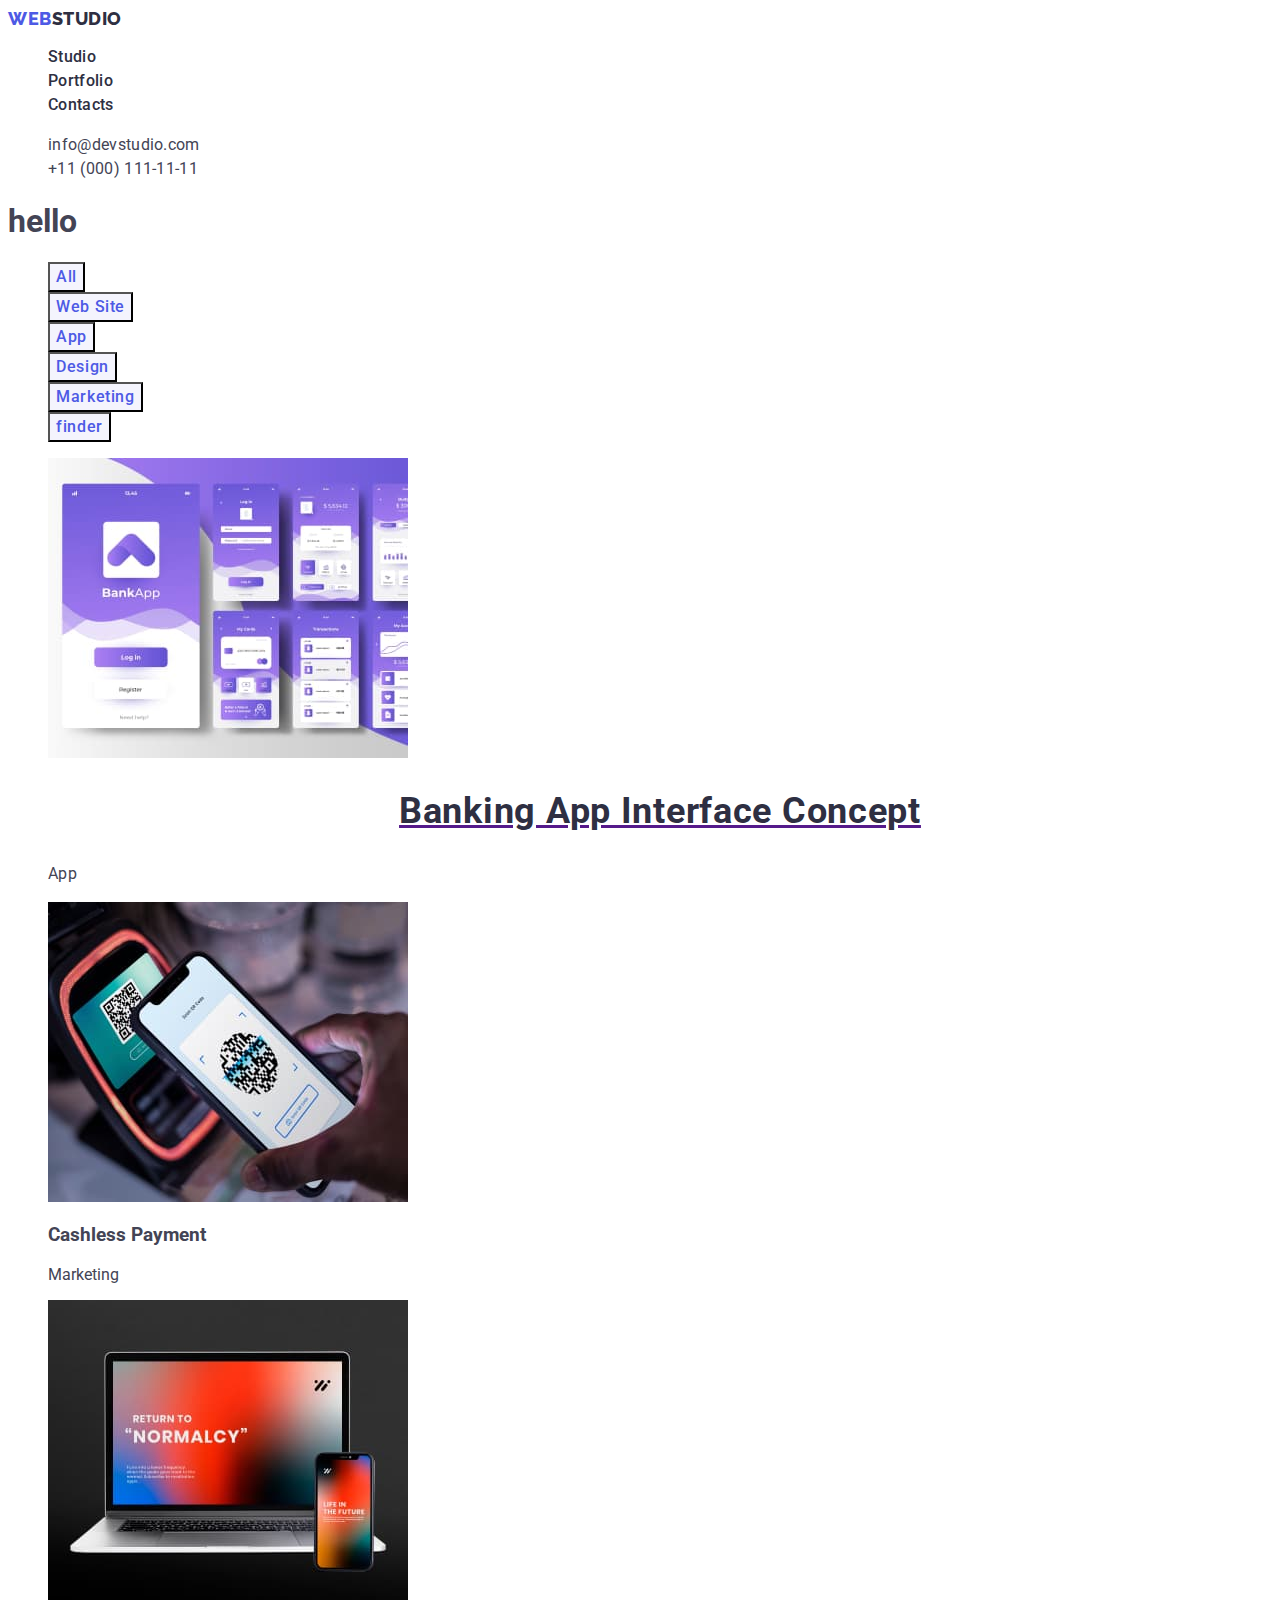
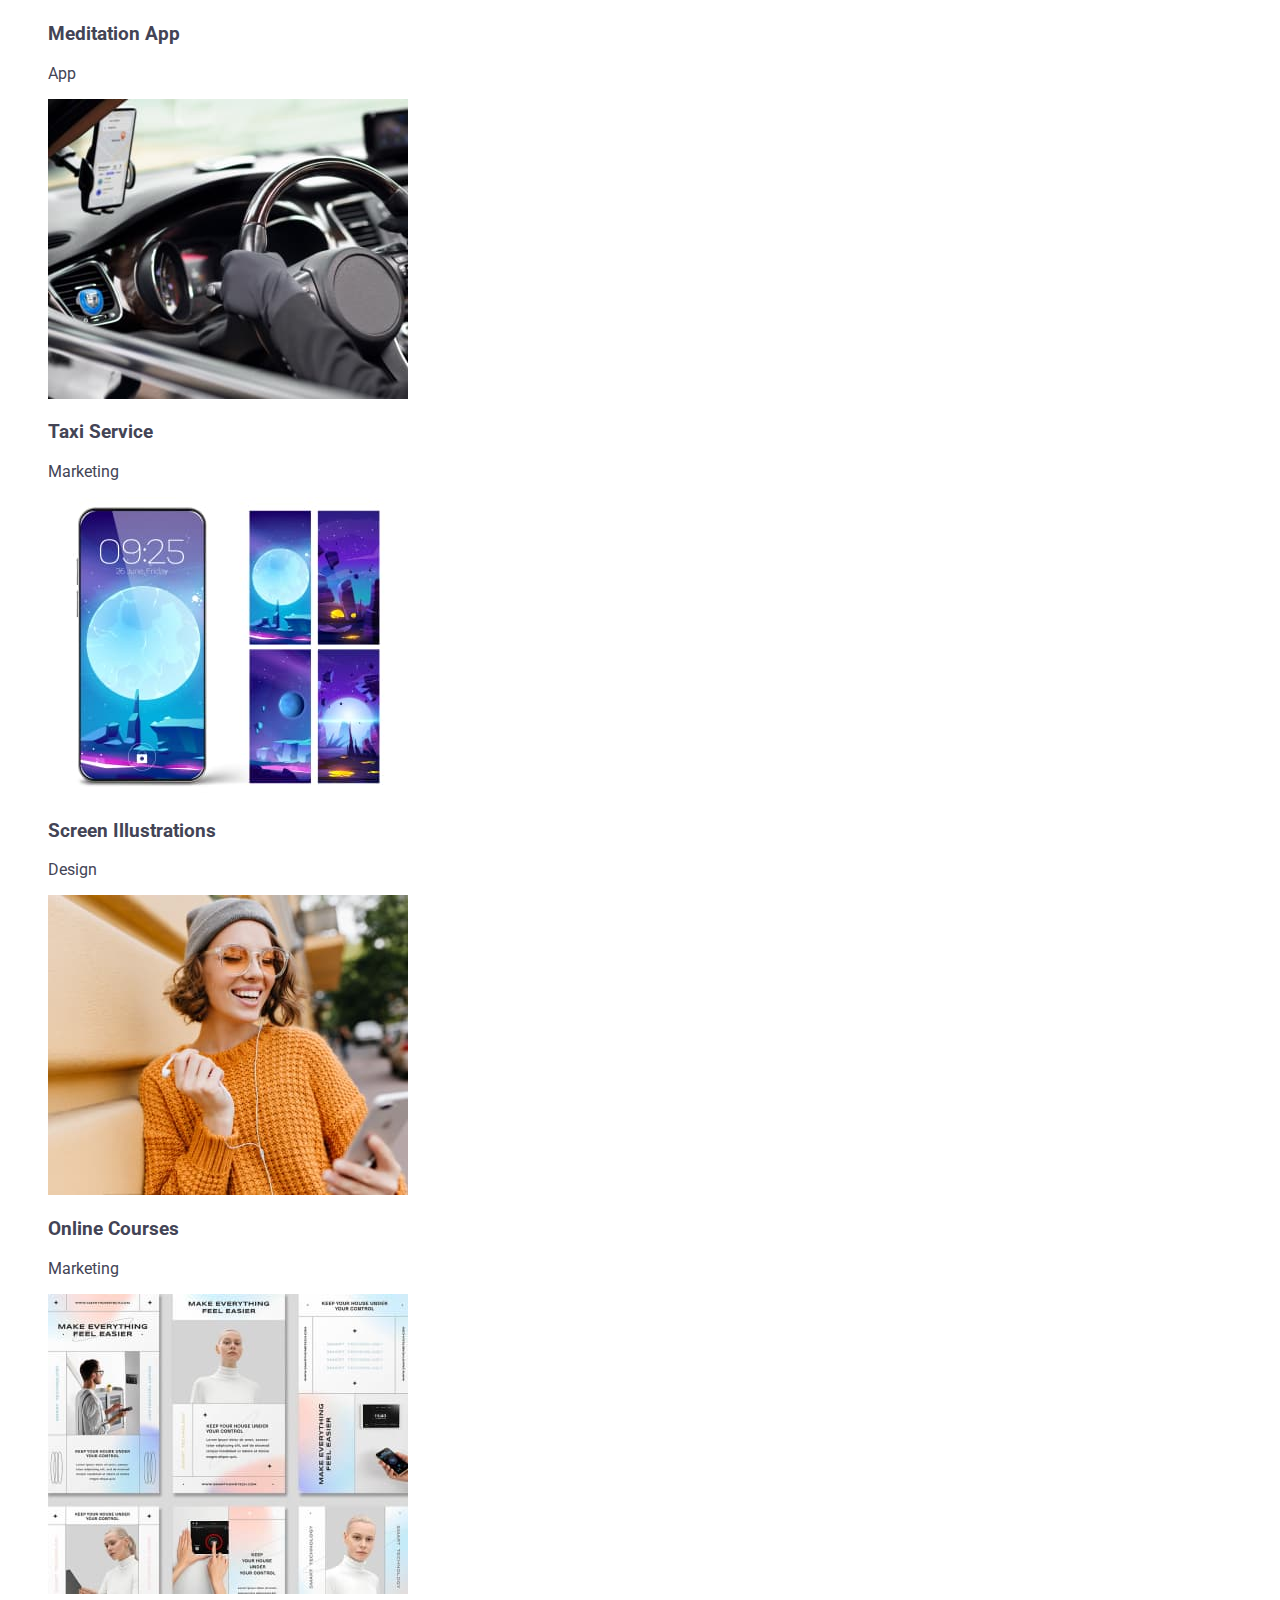
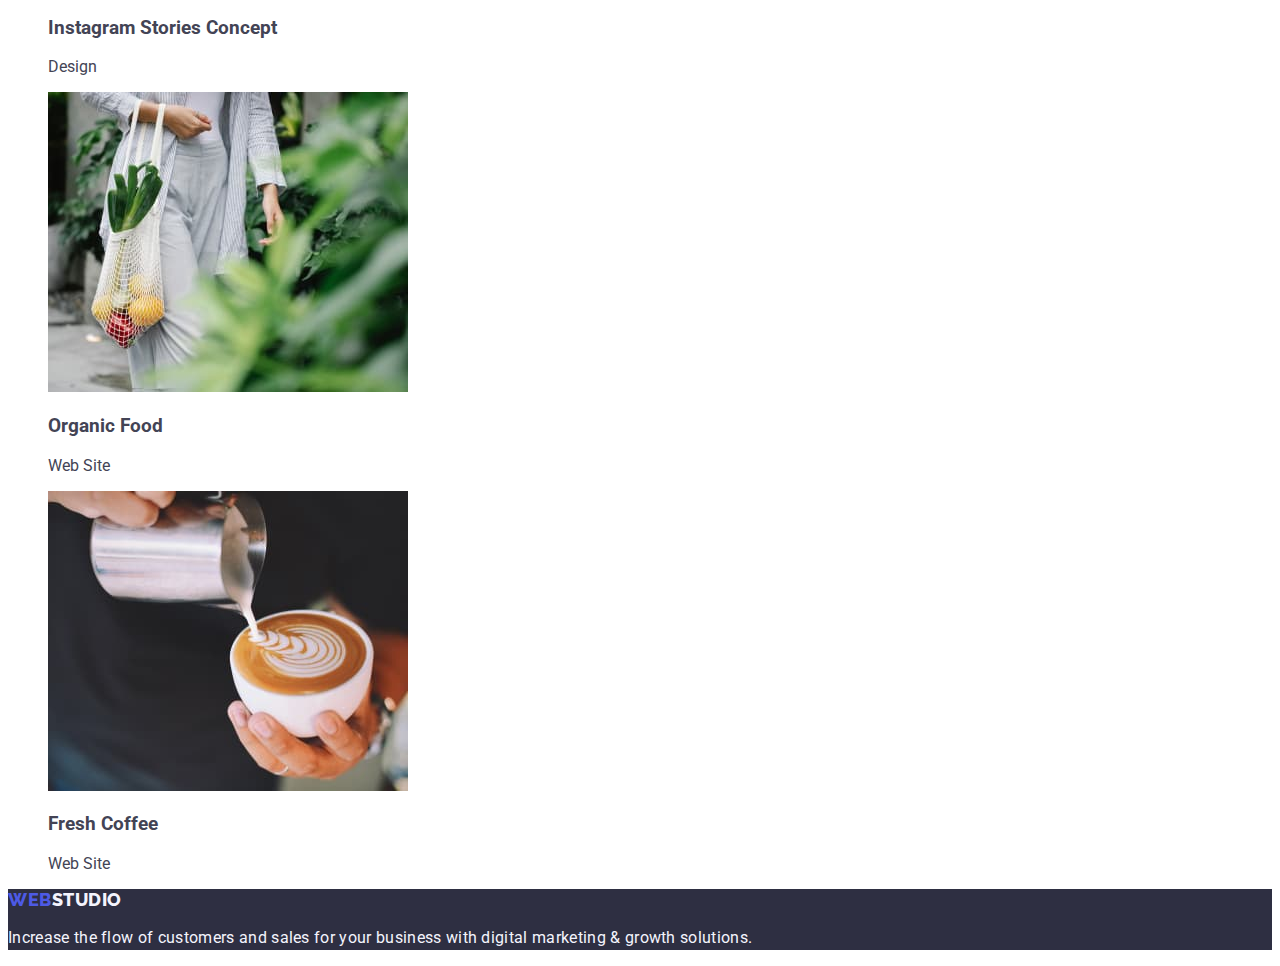
==== portfolio.html @ 229769ef "ww" ====
<!DOCTYPE html>
<html lang="en">
  <head>
    <meta charset="UTF-8" />
    <meta name="viewport" content="width=device-width, initial-scale=1.0" />
    <title>Portfolio</title>
    <link rel="stylesheet" href="./css/styles.css" />
    <link rel="preconnect" href="https://fonts.googleapis.com" />
    <link rel="preconnect" href="https://fonts.gstatic.com" crossorigin />
    <link
      href="https://fonts.googleapis.com/css2?family=Raleway:wght@800&family=Roboto:wght@400;500;700;900&display=swap"
      rel="stylesheet"
    />
  </head>
  <body>
    <header>
      <nav>
        <a class="first_logo link" href="./index.html"
          >Web<span class="second_logo">Studio</span>
        </a>
        <ul class="list">
          <li>
            <a class="first_site link" href="./index.html">Studio</a>
          </li>
          <li>
            <a class="first_site link" href="./portfolio.html">Portfolio</a>
          </li>
          <li><a class="first_site link" href="">Contacts</a></li>
        </ul>
      </nav>
      <address class="adress">
        <ul class="list">
          <li>
            <a class="adres_link link list" href="mailto:info@devstudio.com"
              >info@devstudio.com
            </a>
          </li>
          <li>
            <a class="adres_link link list" href="tel:+110001111111">
              +11 (000) 111-11-11</a
            >
          </li>
        </ul>
      </address>
    </header>
    <main>
      <section>
        <h1>hello</h1>
        <ul class="list">
          <li><button class="butport" type="button">All</button></li>
          <li><button class="butport" type="button">Web Site</button></li>
          <li><button class="butport" type="button">App</button></li>
          <li><button class="butport" type="button">Design</button></li>
          <li><button class="butport" type="button">Marketing</button></li>
          <li><button class="butport" type="button">finder</button></li>
        </ul>
        <ul class="list">
          <li>
            <a class="link" href="./index.html"
              ><img src="./images/h2/img.jpg" alt="FirstImg" width="360"
            /></a>

            <a href=""
              ><h2 class="whatare">Banking App Interface Concept</h2></a
            >
            <a><p class="parsectitwo">App</p></a>
          </li>
          <li>
            <img src="./images/h2/paymant.jpg" alt="pay_phone" width="360" />
            <h3>Cashless Payment</h3>
            <p>Marketing</p>
          </li>
          <li>
            <img src="./images/h2/macbook.jpg" alt="macbook" width="360" />
            <h3>Meditation App</h3>
            <p>App</p>
          </li>
          <li>
            <img src="./images/h2/taxi.jpg" alt="taxi" width="360" />
            <h3>Taxi Service</h3>
            <p>Marketing</p>
          </li>
          <li>
            <img src="./images/h2/phone.jpg" alt="phone" width="360" />
            <h3>Screen Illustrations</h3>
            <p>Design</p>
          </li>
          <li>
            <img src="./images/h2/girl.jpg" alt="GirlFace" width="360" />
            <h3>Online Courses</h3>
            <p>Marketing</p>
          </li>

          <li>
            <img src="./images/h2/store.jpg" alt="store" width="360" />
            <h3>Instagram Stories Concept</h3>
            <p>Design</p>
          </li>
          <li>
            <img src="./images/h2/food.jpg" alt="fruit_bag" width="360" />
            <h3>Organic Food</h3>
            <p>Web Site</p>
          </li>
          <li>
            <img src="./images/h2/coffe.jpg" alt="cup_coffe" width="360" />
            <h3>Fresh Coffee</h3>
            <p>Web Site</p>
          </li>
        </ul>
      </section>
    </main>
    <footer class="foot">
      <a class="first_logo link" href="./index.html"
        >Web<span class="seclog">Studio</span>
      </a>
      <p class="parfooter">
        Increase the flow of customers and sales for your business with digital
        marketing & growth solutions.
      </p>
    </footer>
  </body>
</html>
---- css/styles.css ----
:root {
  --background-color: #ffffff;
  --iris: #4d5ae5;
  --first-site: #2e2f42;
  --adress-var: #434455;
  --section-one: #2e2f42;
  --secti-two: #2e2f42;
  --paragtwo: #434455;
  --sectithree: #2e2f42;
  --footercol: #2e2f42;
  --colorteam: #2e2f42;
  --footerpar: #f4f4fd;
  --buttonport: #4d5ae5;
  --bgroundport: #f4f4fd;
}
body {
  font-family: "Roboto", sans-serif;
  color: #434455;
  background-color: var(--background-color);
}

.link {
  text-decoration: none;
}
/* Header */
.first_logo {
  color: var(--iris);
  font-family: "Raleway", sans-serif;
  font-weight: 800;
  font-size: 18px;
  line-height: 1.17;
  letter-spacing: 0.03em;
  text-transform: uppercase;
}
.second_logo {
  color: var(--navyblue, #2e2f42);
  font-family: "Raleway", sans-serif;
  font-weight: 800;
  font-size: 18px;
  line-height: 1.17;
  letter-spacing: 0.03em;
  text-transform: uppercase;
}
.list {
  list-style: none;
}
.first_site {
  font-weight: 500;
  line-height: 1.5;
  letter-spacing: 0.02em;
  color: var(--first-site);
  text-decoration: none;
}
/* #404bbf */

.first_site:hover {
  color: #404bbf;
}
.first_site:focus {
  color: #404bbf;
}
.adress {
  font-style: normal;
}
.adres_link {
  line-height: 1.5;
  letter-spacing: 0.02em;
  color: var(--adress-var);
  text-decoration: none;
}
.adres_link:hover {
  color: #404bbf;
}
.adres_link:focus {
  color: #404bbf;
}
/* Header_clouse */

.sect {
  background-color: var(--section-one);
}
.first_header {
  font-size: 56px;
  line-height: 1.07;
  text-align: center;
  letter-spacing: 0.02em;
  color: #ffffff;
}
.first_button {
  background-color: #4d5ae5;
  font-family: inherit;
  font-weight: 500;
  font-size: 16px;
  line-height: 1.5;
  letter-spacing: 0.04em;
  color: #ffffff;
  cursor: pointer;
}
.first_button:hover {
  background-color: #404bbf;
}
.first_button:focus {
  background-color: #404bbf;
}
.headsecti {
  font-weight: 500;
  font-size: 20px;
  line-height: 1.2;
  letter-spacing: 0.02em;
  color: var(--secti-two);
}
.parsectitwo {
  font-size: 16px;
  line-height: 1.5;
  letter-spacing: 0.02em;
  color: var(--paragtwo);
}
/* section_two_clouse */
.secthree {
}
.whatare {
  font-size: 36px;
  line-height: 1.11;
  text-align: center;
  letter-spacing: 0.02em;
  text-transform: capitalize;
  color: var(--sectithree);
}
/* clousethreesecti */
.secour {
  background-color: #f4f4fd;
}
.photo {
  background-color: #ffffff;
}

/* footer */
.foot {
  background-color: var(--footercol);
}
.seclog {
  color: #f4f4fd;
  font-family: "Raleway", sans-serif;
  font-weight: 800;
  font-size: 18px;
  line-height: 1.17;
  letter-spacing: 0.03em;
  text-transform: uppercase;
}
.parfooter {
  line-height: 1.5;
  color: var(--footerpar);
  letter-spacing: 0.02em;
}

/* portfolio */
.butport {
  font-family: "Roboto", sans-serif;
  font-weight: 500;
  font-size: 16px;
  line-height: 1.5;
  letter-spacing: 0.04em;
  color: var(--buttonport);
  background-color: var(--bgroundport);
  cursor: pointer;
}
.butport:hover {
  color: #ffffff;
  background-color: #404bbf;
}
.butport:focus {
  color: #ffffff;
  background-color: #404bbf;
}
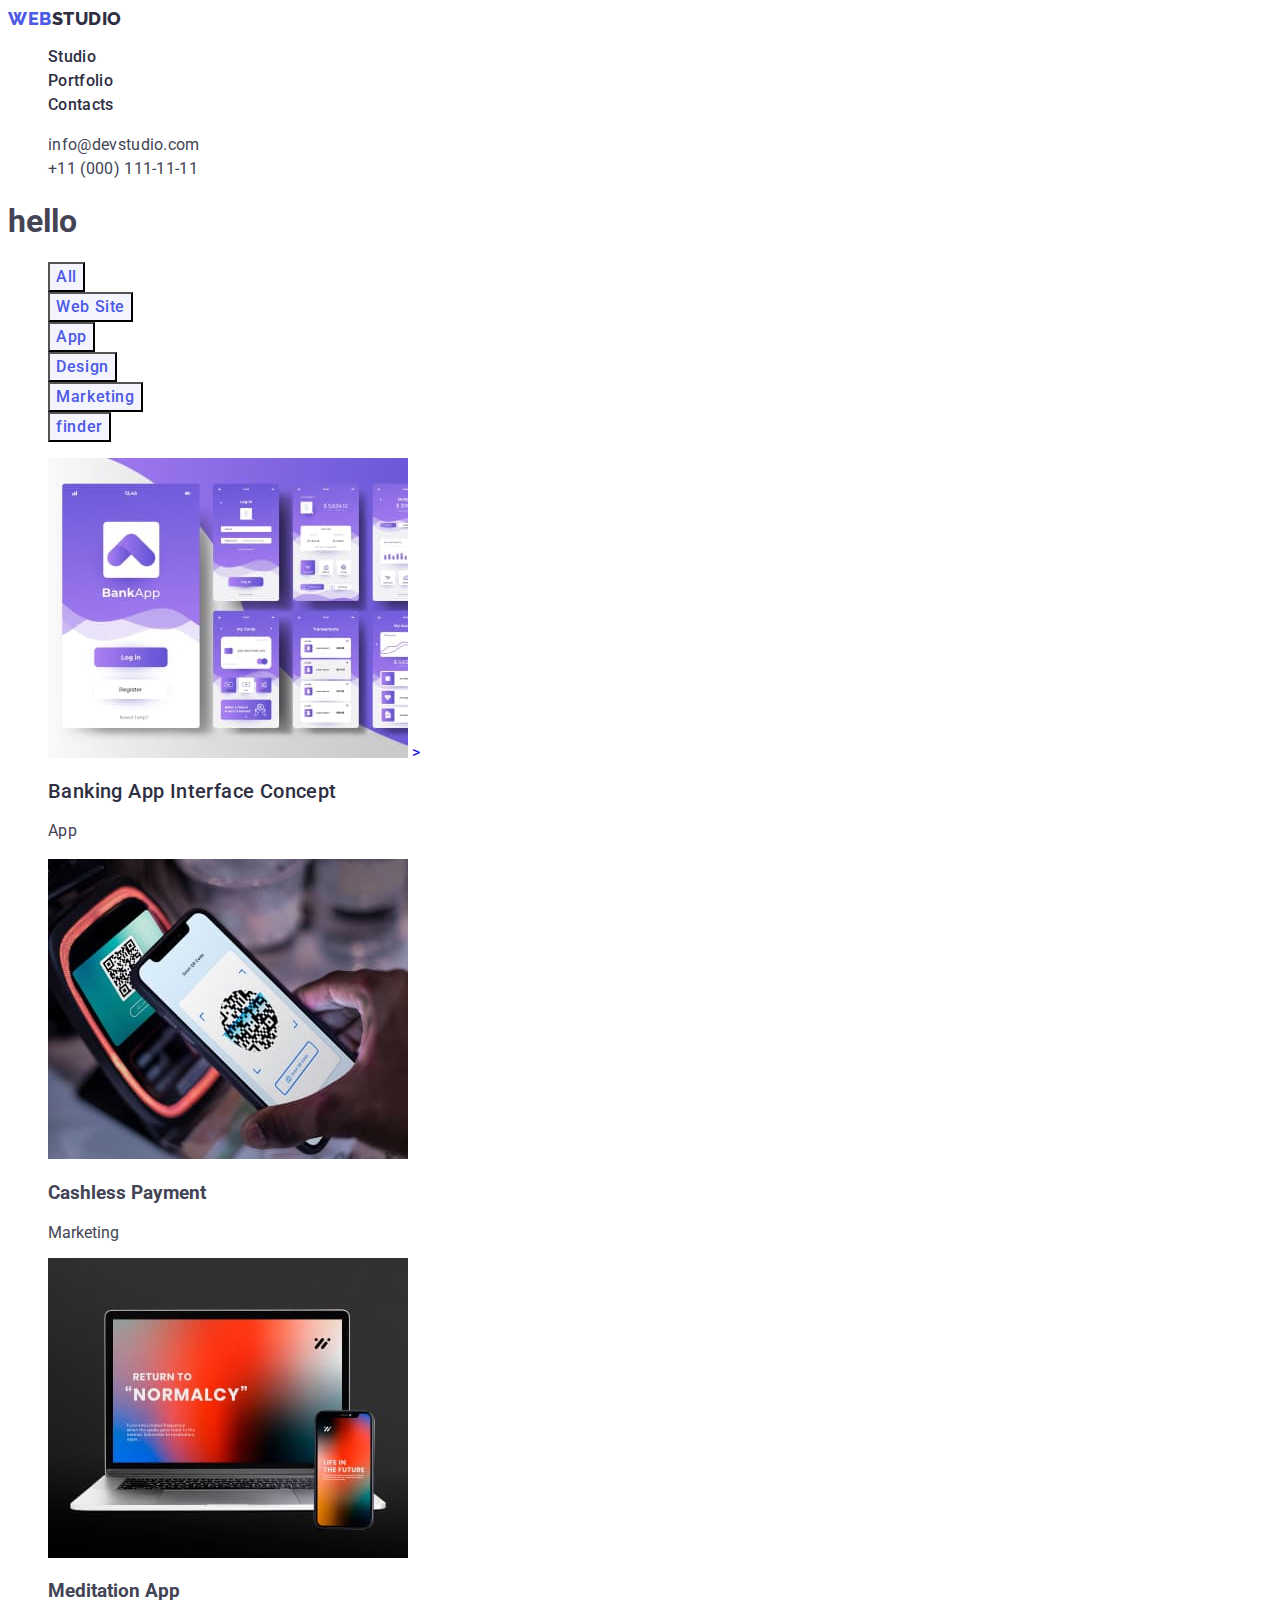
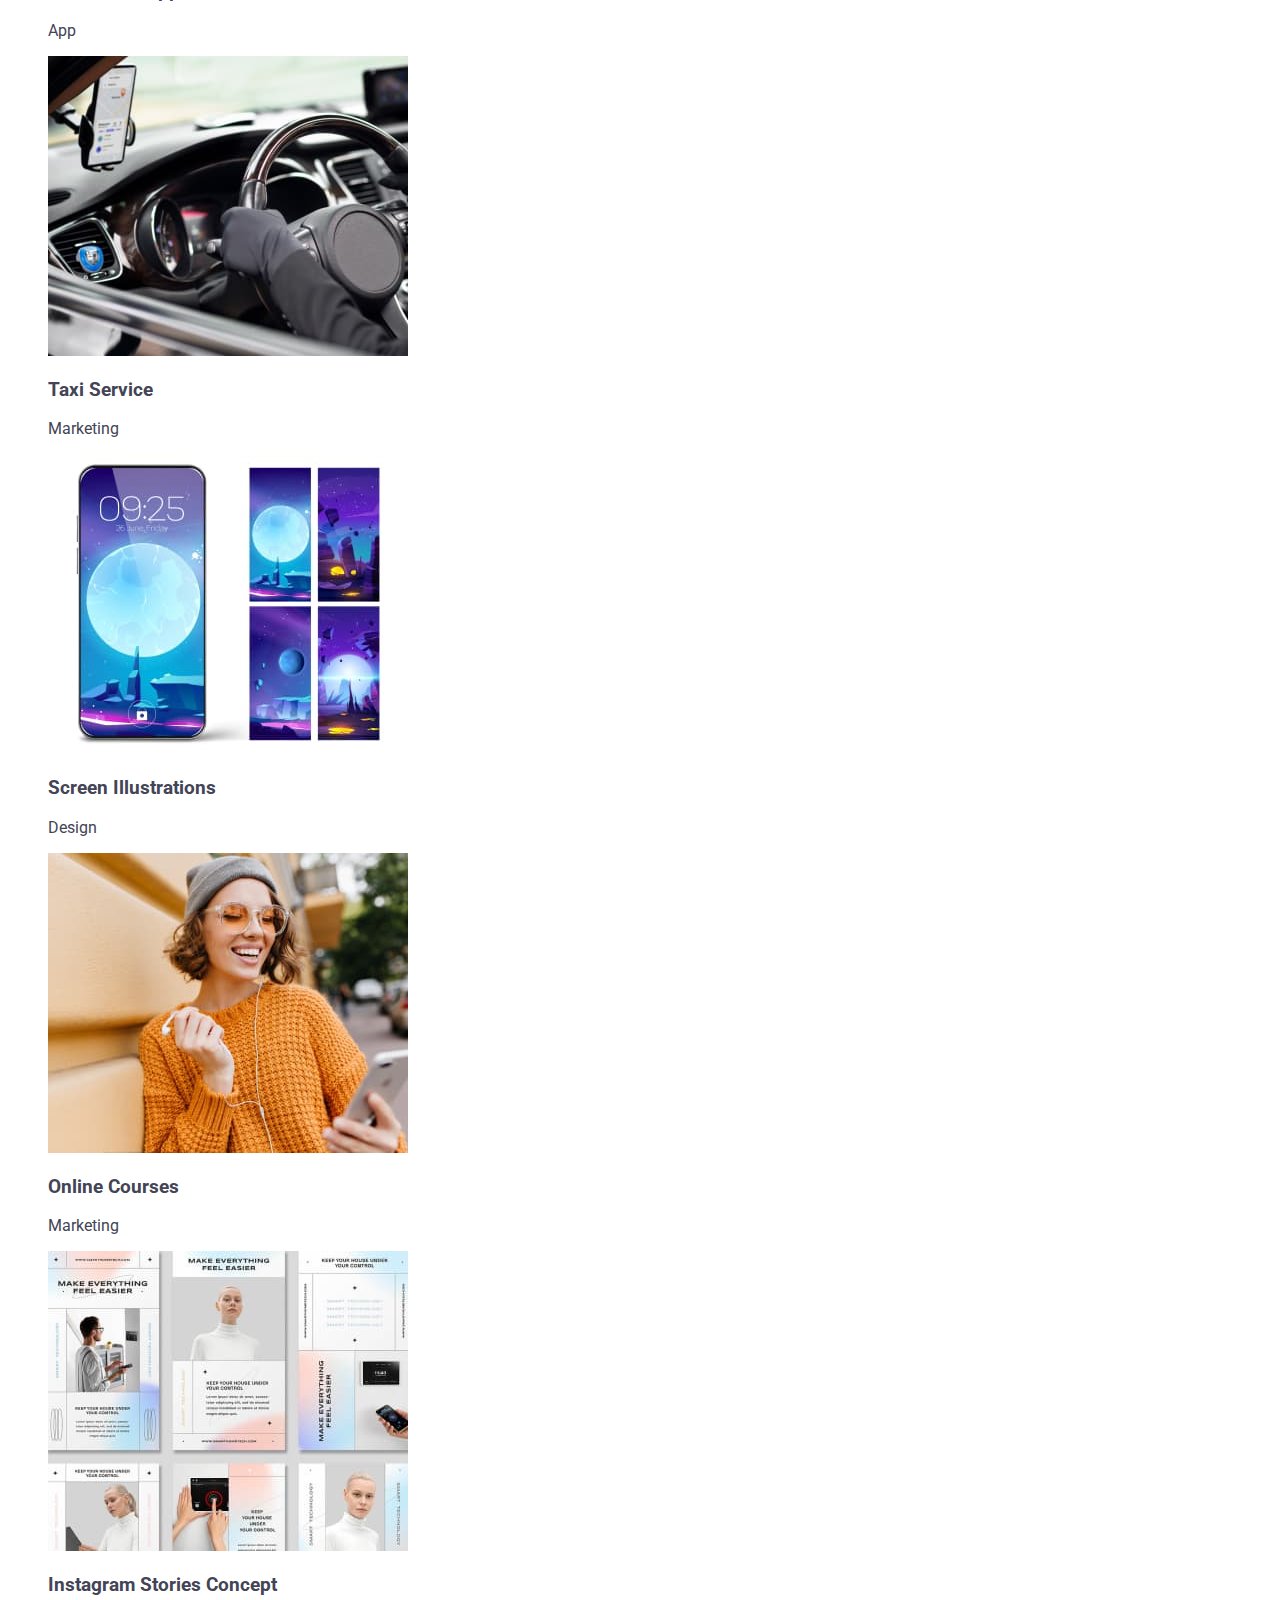
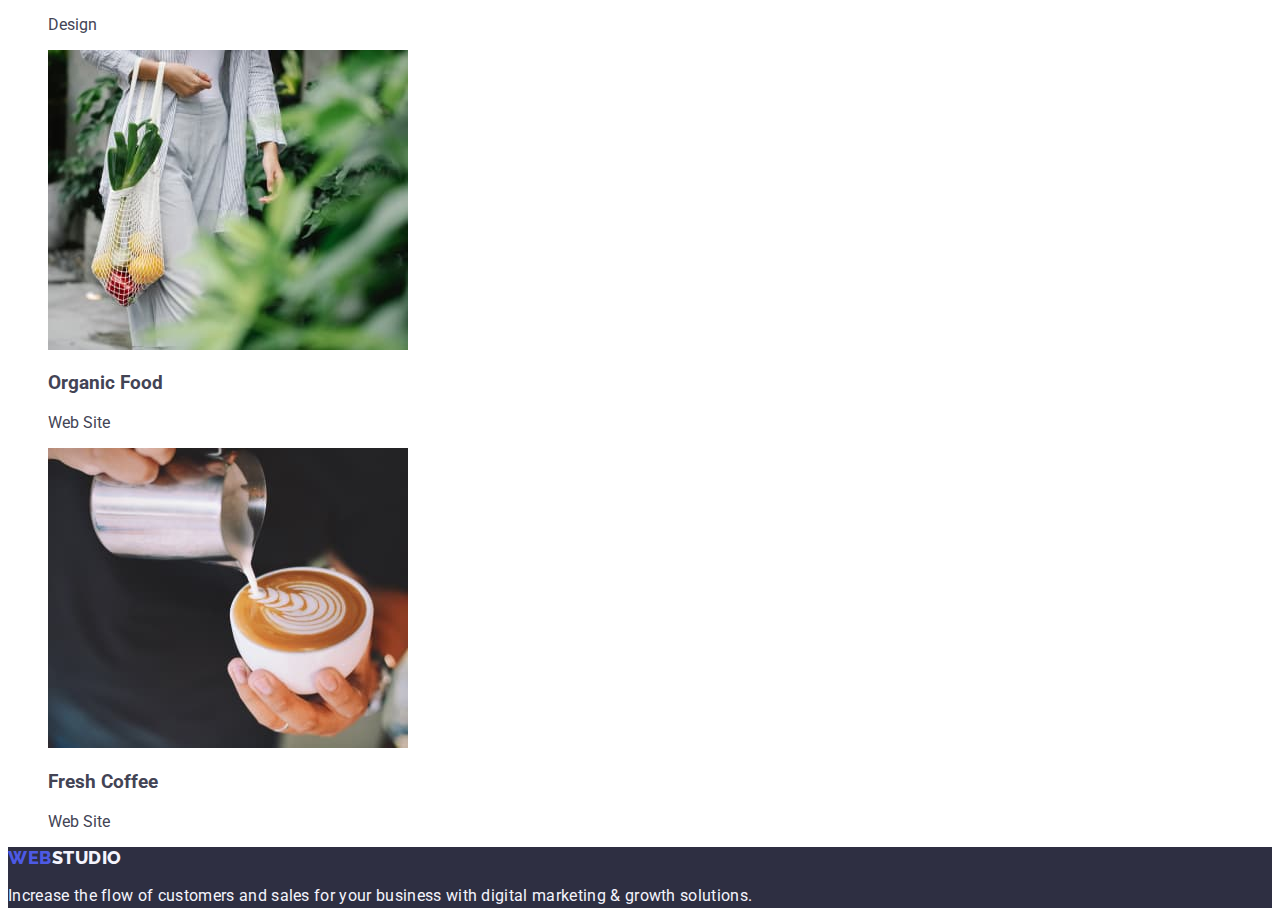
==== commit 6ad27885: "dd" ====
--- a/portfolio.html
+++ b/portfolio.html
@@ -58,12 +58,12 @@
           <li>
             <a class="link" href="./index.html"
               ><img src="./images/h2/img.jpg" alt="FirstImg" width="360"
-            /></a>
+            />
 
-            <a href=""
-              ><h2 class="whatare">Banking App Interface Concept</h2></a
-            >
-            <a><p class="parsectitwo">App</p></a>
+            
+              ><h2 class="headsecti">Banking App Interface Concept</h2>
+          
+            <p class="parsectitwo">App</p></a>
           </li>
           <li>
             <img src="./images/h2/paymant.jpg" alt="pay_phone" width="360" />
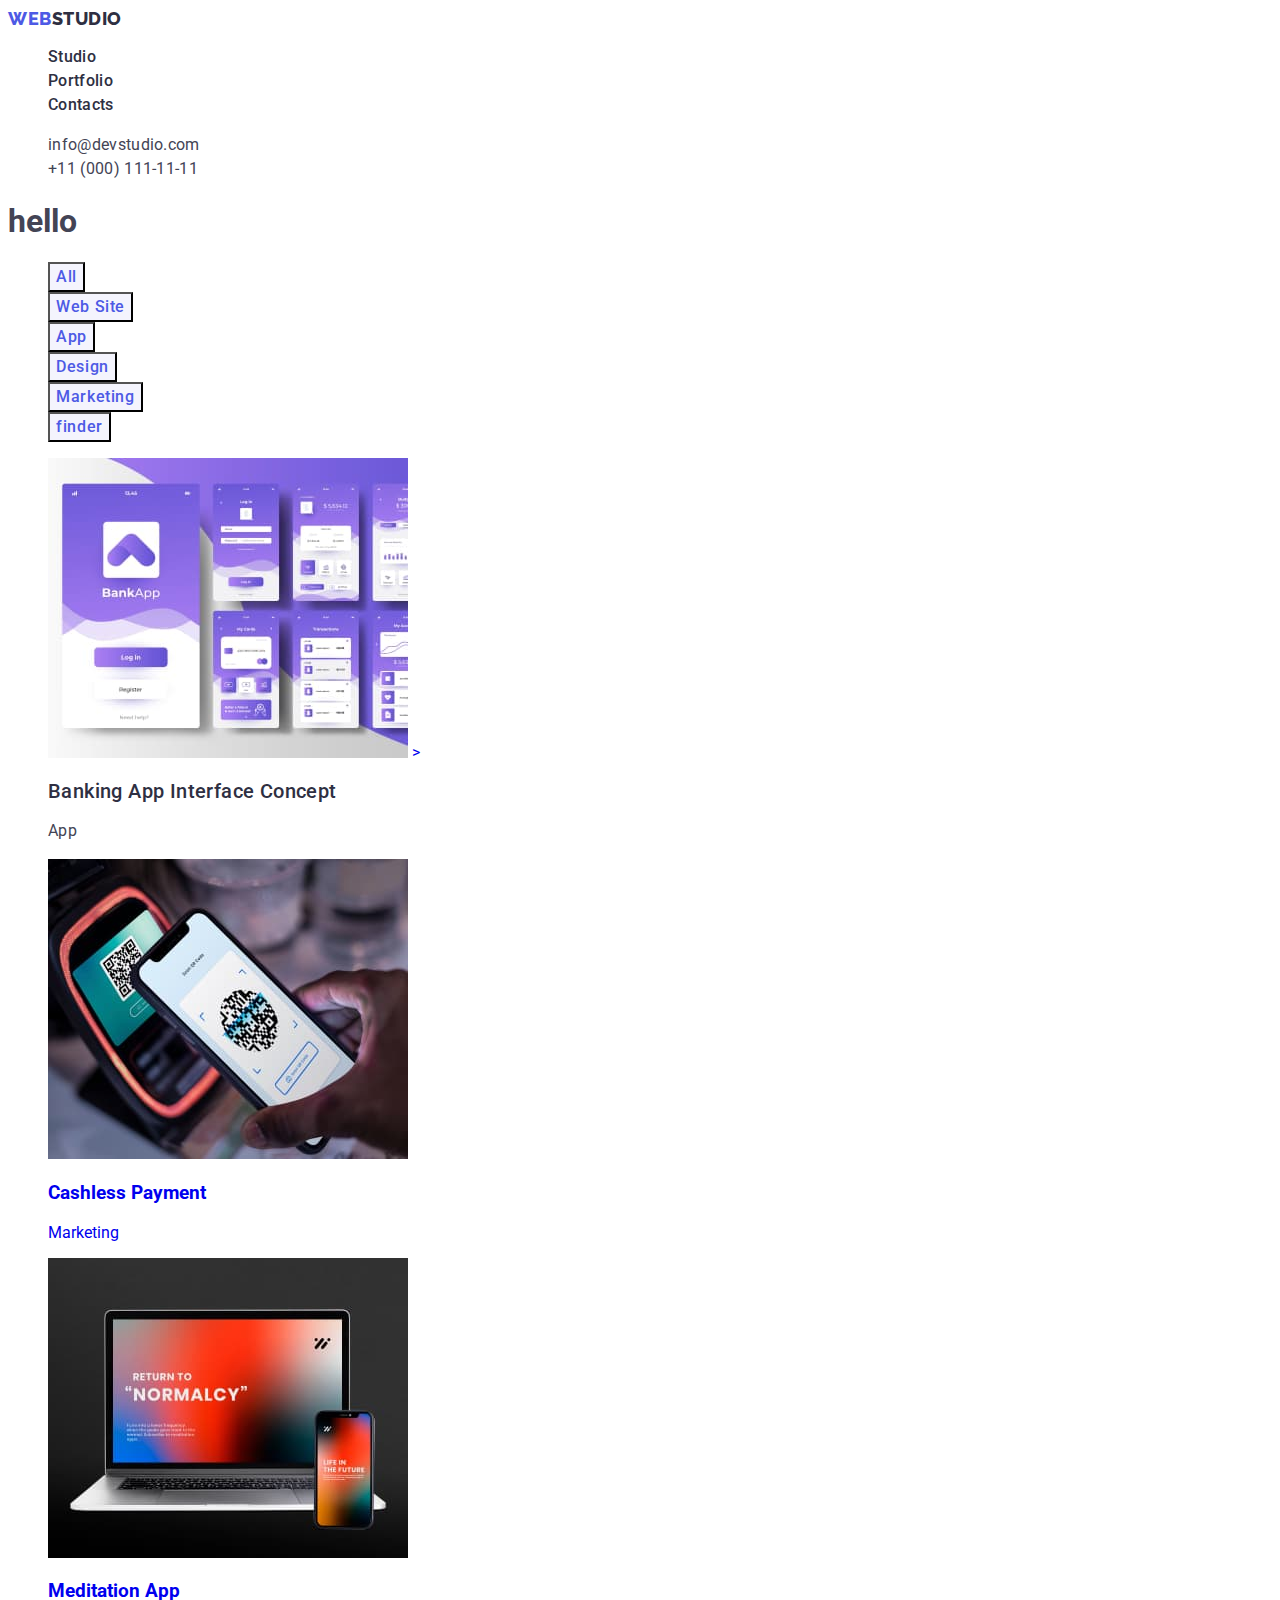
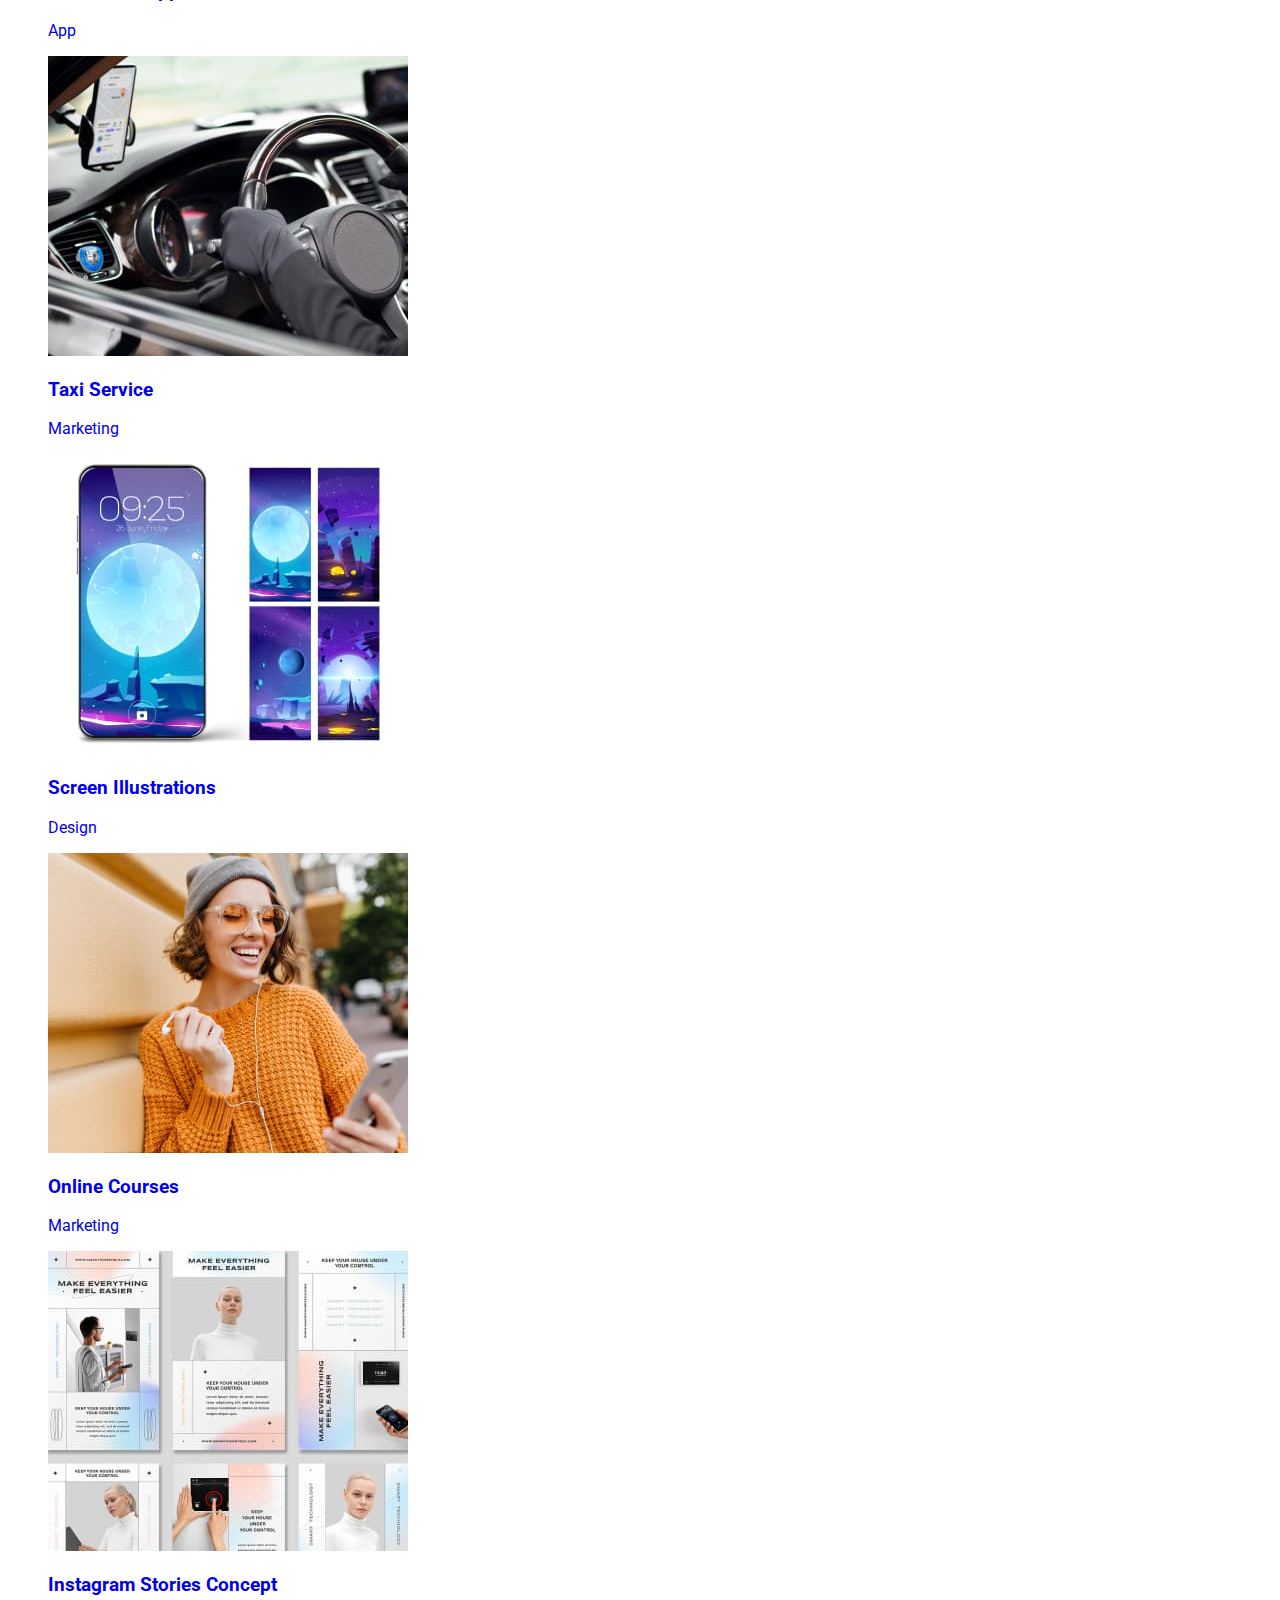
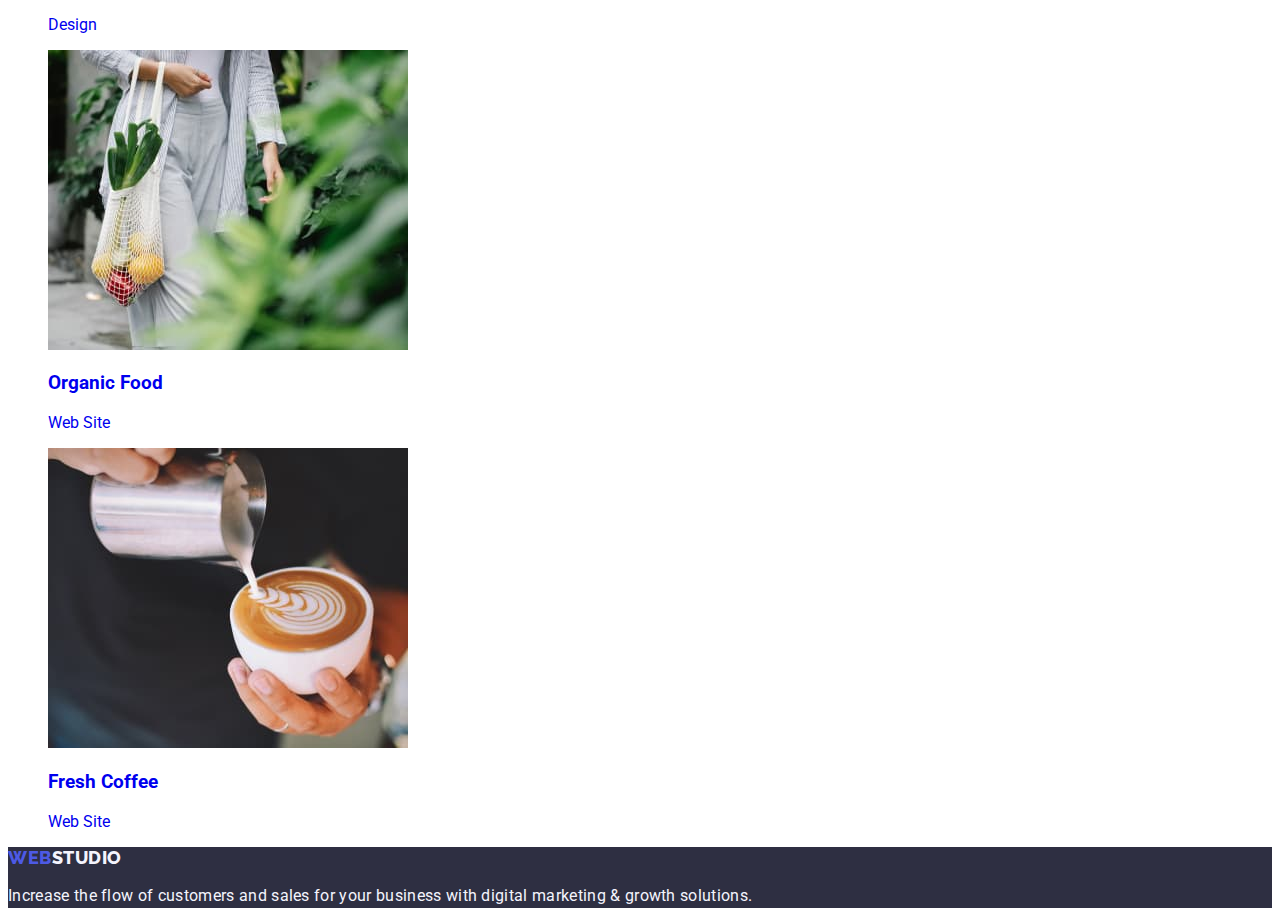
==== commit 54f1cf8b: "end" ====
--- a/portfolio.html
+++ b/portfolio.html
@@ -66,45 +66,61 @@
             <p class="parsectitwo">App</p></a>
           </li>
           <li>
+            <a class="link" href="./index.html">
             <img src="./images/h2/paymant.jpg" alt="pay_phone" width="360" />
             <h3>Cashless Payment</h3>
             <p>Marketing</p>
+          </a>
           </li>
           <li>
+            <a class="link" href="./index.html">
             <img src="./images/h2/macbook.jpg" alt="macbook" width="360" />
             <h3>Meditation App</h3>
             <p>App</p>
+          </a>
           </li>
           <li>
+            <a class="link" href="./index.html">
             <img src="./images/h2/taxi.jpg" alt="taxi" width="360" />
             <h3>Taxi Service</h3>
             <p>Marketing</p>
+          </a>
           </li>
           <li>
+            <a class="link" href="./index.html">
             <img src="./images/h2/phone.jpg" alt="phone" width="360" />
             <h3>Screen Illustrations</h3>
             <p>Design</p>
+          </a>
           </li>
           <li>
+            <a class="link" href="./index.html">
             <img src="./images/h2/girl.jpg" alt="GirlFace" width="360" />
             <h3>Online Courses</h3>
             <p>Marketing</p>
+          </a>
           </li>
 
           <li>
+            <a class="link" href="./index.html">
             <img src="./images/h2/store.jpg" alt="store" width="360" />
             <h3>Instagram Stories Concept</h3>
             <p>Design</p>
+          </a>
           </li>
           <li>
+            <a class="link" href="./index.html">
             <img src="./images/h2/food.jpg" alt="fruit_bag" width="360" />
             <h3>Organic Food</h3>
             <p>Web Site</p>
+          </a>
           </li>
           <li>
+            <a class="link" href="./index.html">
             <img src="./images/h2/coffe.jpg" alt="cup_coffe" width="360" />
             <h3>Fresh Coffee</h3>
             <p>Web Site</p>
+          </a>
           </li>
         </ul>
       </section>
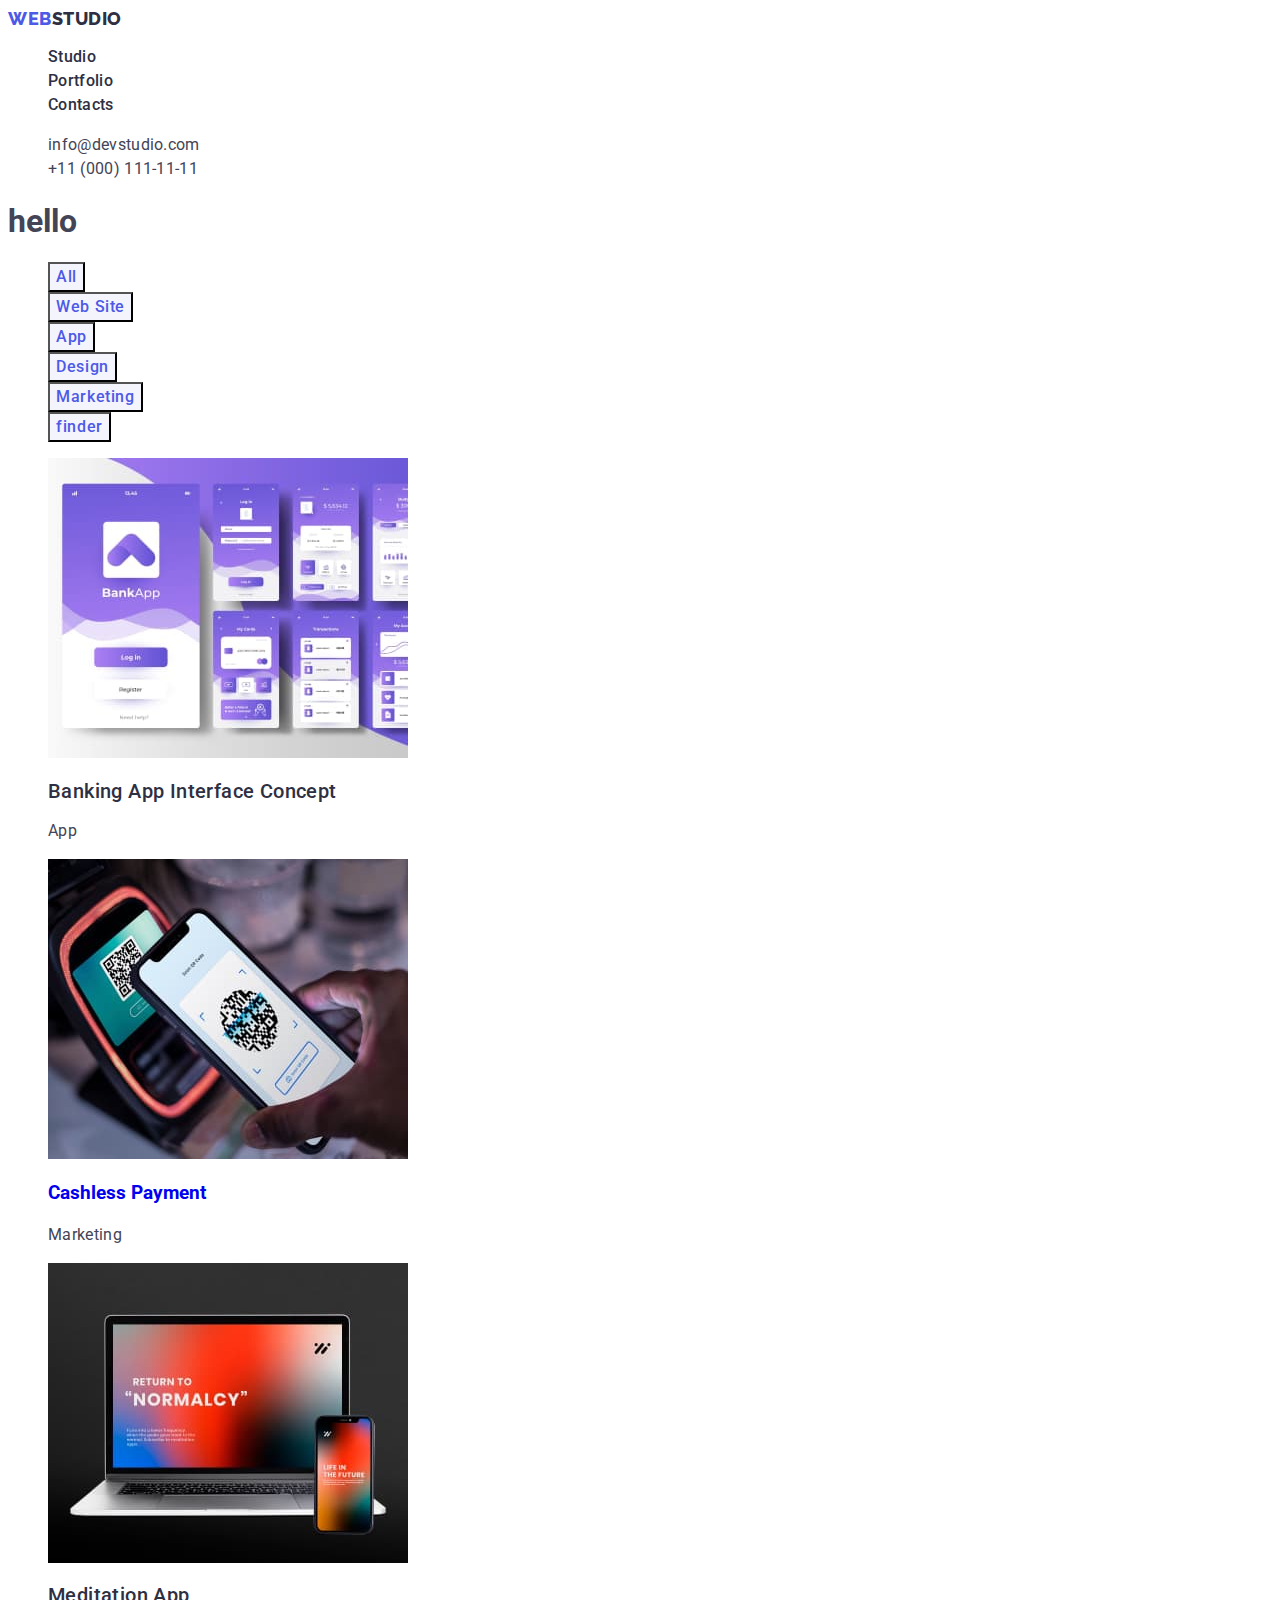
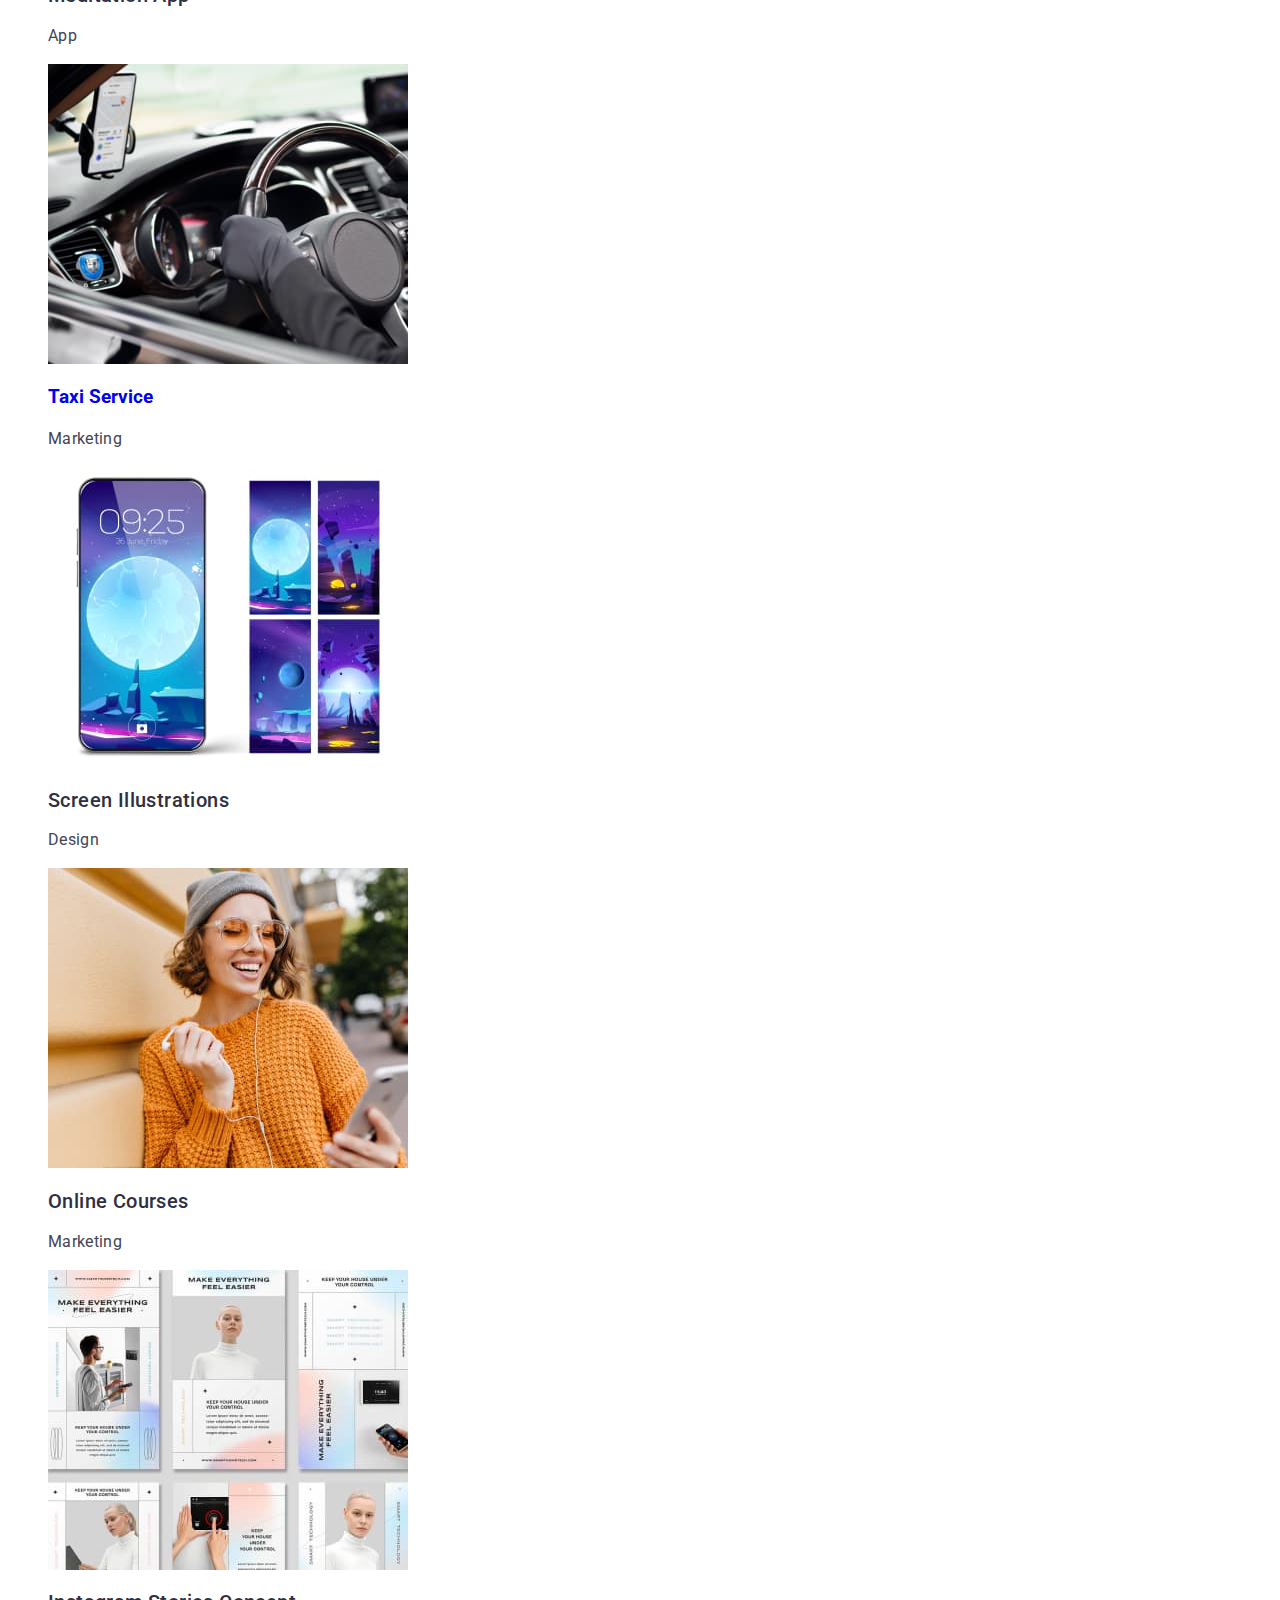
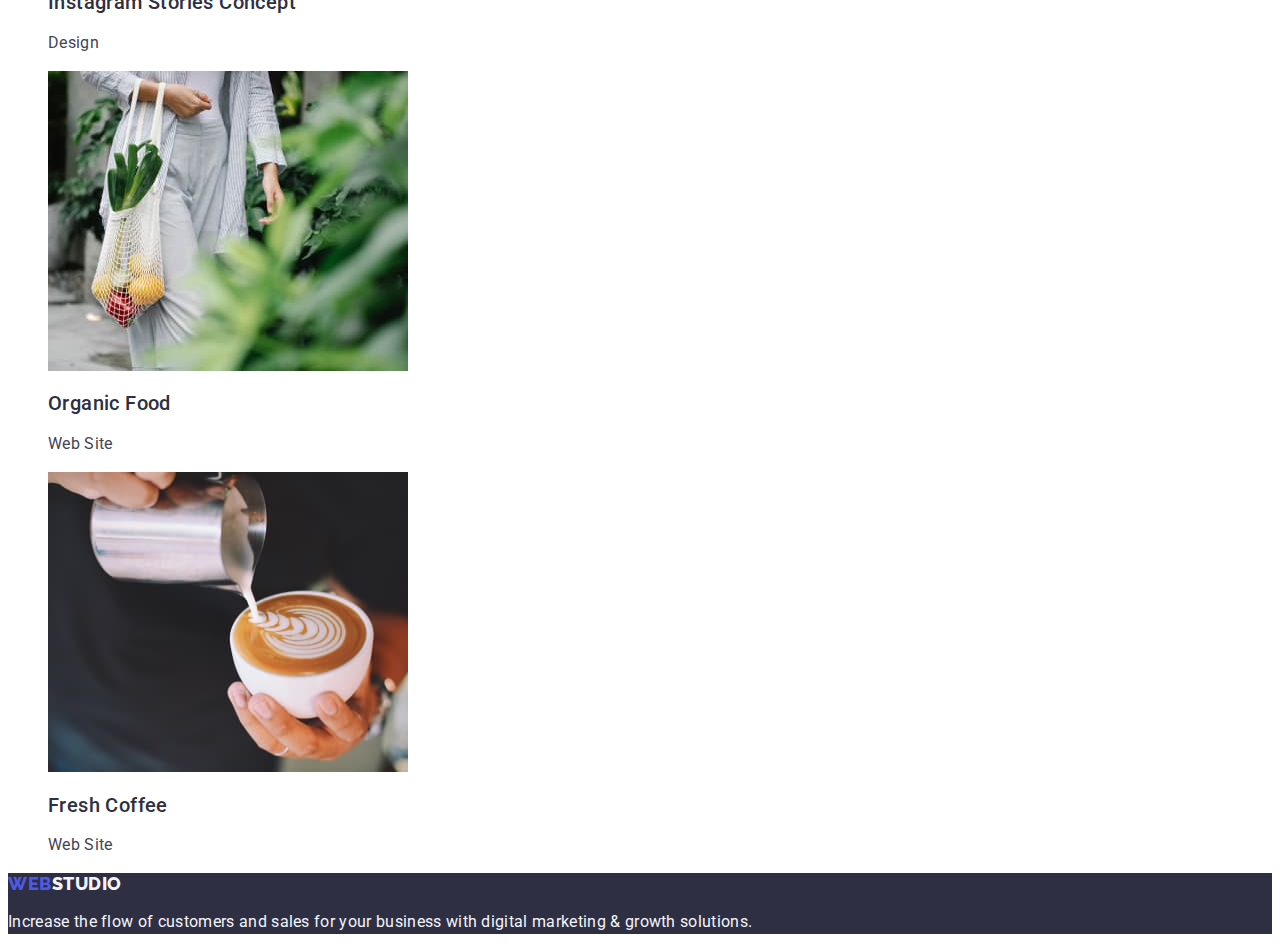
==== commit 167b15bb: "end2" ====
--- a/portfolio.html
+++ b/portfolio.html
@@ -56,12 +56,9 @@
         </ul>
         <ul class="list">
           <li>
-            <a class="link" href="./index.html"
-              ><img src="./images/h2/img.jpg" alt="FirstImg" width="360"
-            />
-
-            
-              ><h2 class="headsecti">Banking App Interface Concept</h2>
+            <a class="link" href="./index.html">
+              <img src="./images/h2/img.jpg" alt="FirstImg" width="360"/>
+            <h2 class="headsecti">Banking App Interface Concept</h2>
           
             <p class="parsectitwo">App</p></a>
           </li>
@@ -69,57 +66,57 @@
             <a class="link" href="./index.html">
             <img src="./images/h2/paymant.jpg" alt="pay_phone" width="360" />
             <h3>Cashless Payment</h3>
-            <p>Marketing</p>
+            <p class="parsectitwo">Marketing</p>
           </a>
           </li>
           <li>
             <a class="link" href="./index.html">
             <img src="./images/h2/macbook.jpg" alt="macbook" width="360" />
-            <h3>Meditation App</h3>
-            <p>App</p>
+            <h2 class="headsecti">Meditation App</h2>
+            <p class="parsectitwo">App</p>
           </a>
           </li>
           <li>
             <a class="link" href="./index.html">
             <img src="./images/h2/taxi.jpg" alt="taxi" width="360" />
             <h3>Taxi Service</h3>
-            <p>Marketing</p>
+            <p class="parsectitwo">Marketing</p>
           </a>
           </li>
           <li>
             <a class="link" href="./index.html">
             <img src="./images/h2/phone.jpg" alt="phone" width="360" />
-            <h3>Screen Illustrations</h3>
-            <p>Design</p>
+            <h2 class="headsecti">Screen Illustrations</h2>
+            <p class="parsectitwo">Design</p>
           </a>
           </li>
           <li>
             <a class="link" href="./index.html">
             <img src="./images/h2/girl.jpg" alt="GirlFace" width="360" />
-            <h3>Online Courses</h3>
-            <p>Marketing</p>
+            <h2 class="headsecti">Online Courses</h2>
+            <p class="parsectitwo">Marketing</p>
           </a>
           </li>
 
           <li>
             <a class="link" href="./index.html">
             <img src="./images/h2/store.jpg" alt="store" width="360" />
-            <h3>Instagram Stories Concept</h3>
-            <p>Design</p>
+            <h2 class="headsecti">Instagram Stories Concept</h2>
+            <p class="parsectitwo">Design</p>
           </a>
           </li>
           <li>
             <a class="link" href="./index.html">
             <img src="./images/h2/food.jpg" alt="fruit_bag" width="360" />
-            <h3>Organic Food</h3>
-            <p>Web Site</p>
+            <h2 class="headsecti">Organic Food</h2>
+            <p class="parsectitwo">Web Site</p>
           </a>
           </li>
           <li>
             <a class="link" href="./index.html">
             <img src="./images/h2/coffe.jpg" alt="cup_coffe" width="360" />
-            <h3>Fresh Coffee</h3>
-            <p>Web Site</p>
+            <h2 class="headsecti">Fresh Coffee</h2>
+            <p class="parsectitwo">Web Site</p>
           </a>
           </li>
         </ul>
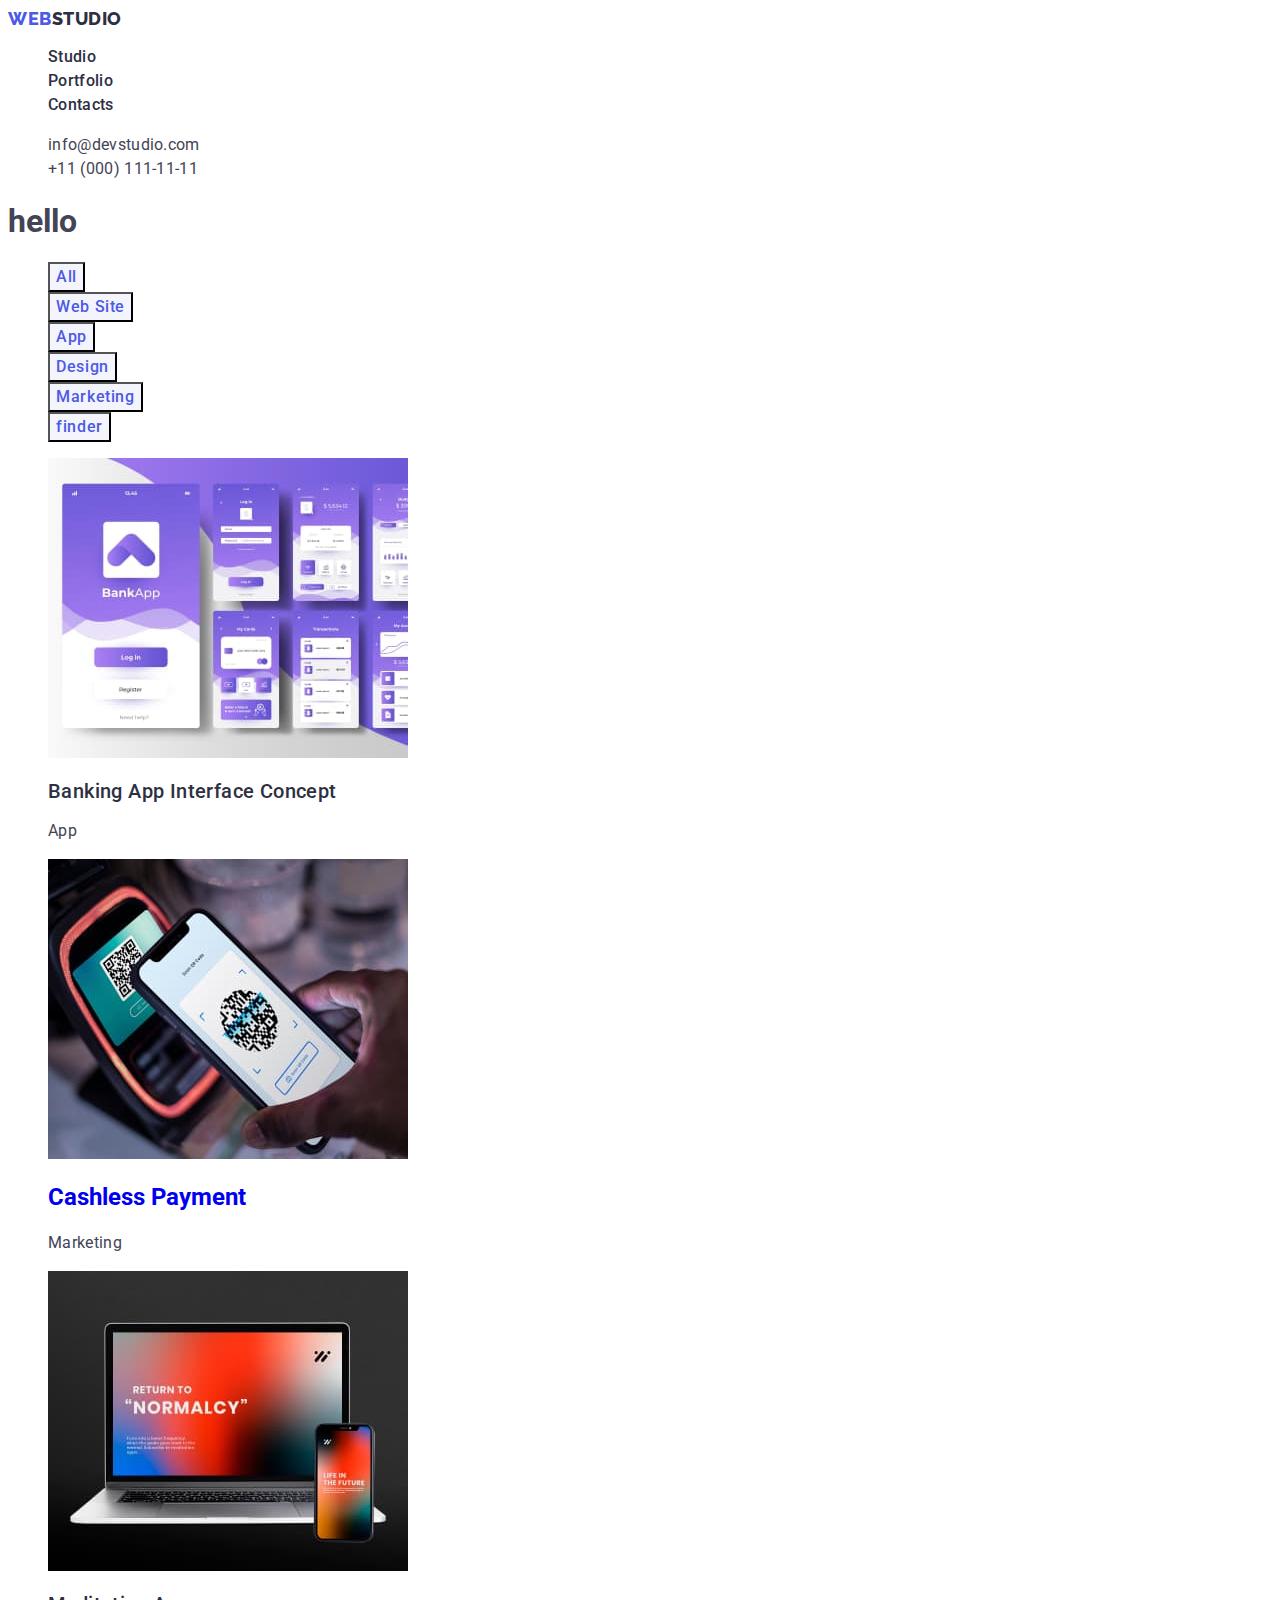
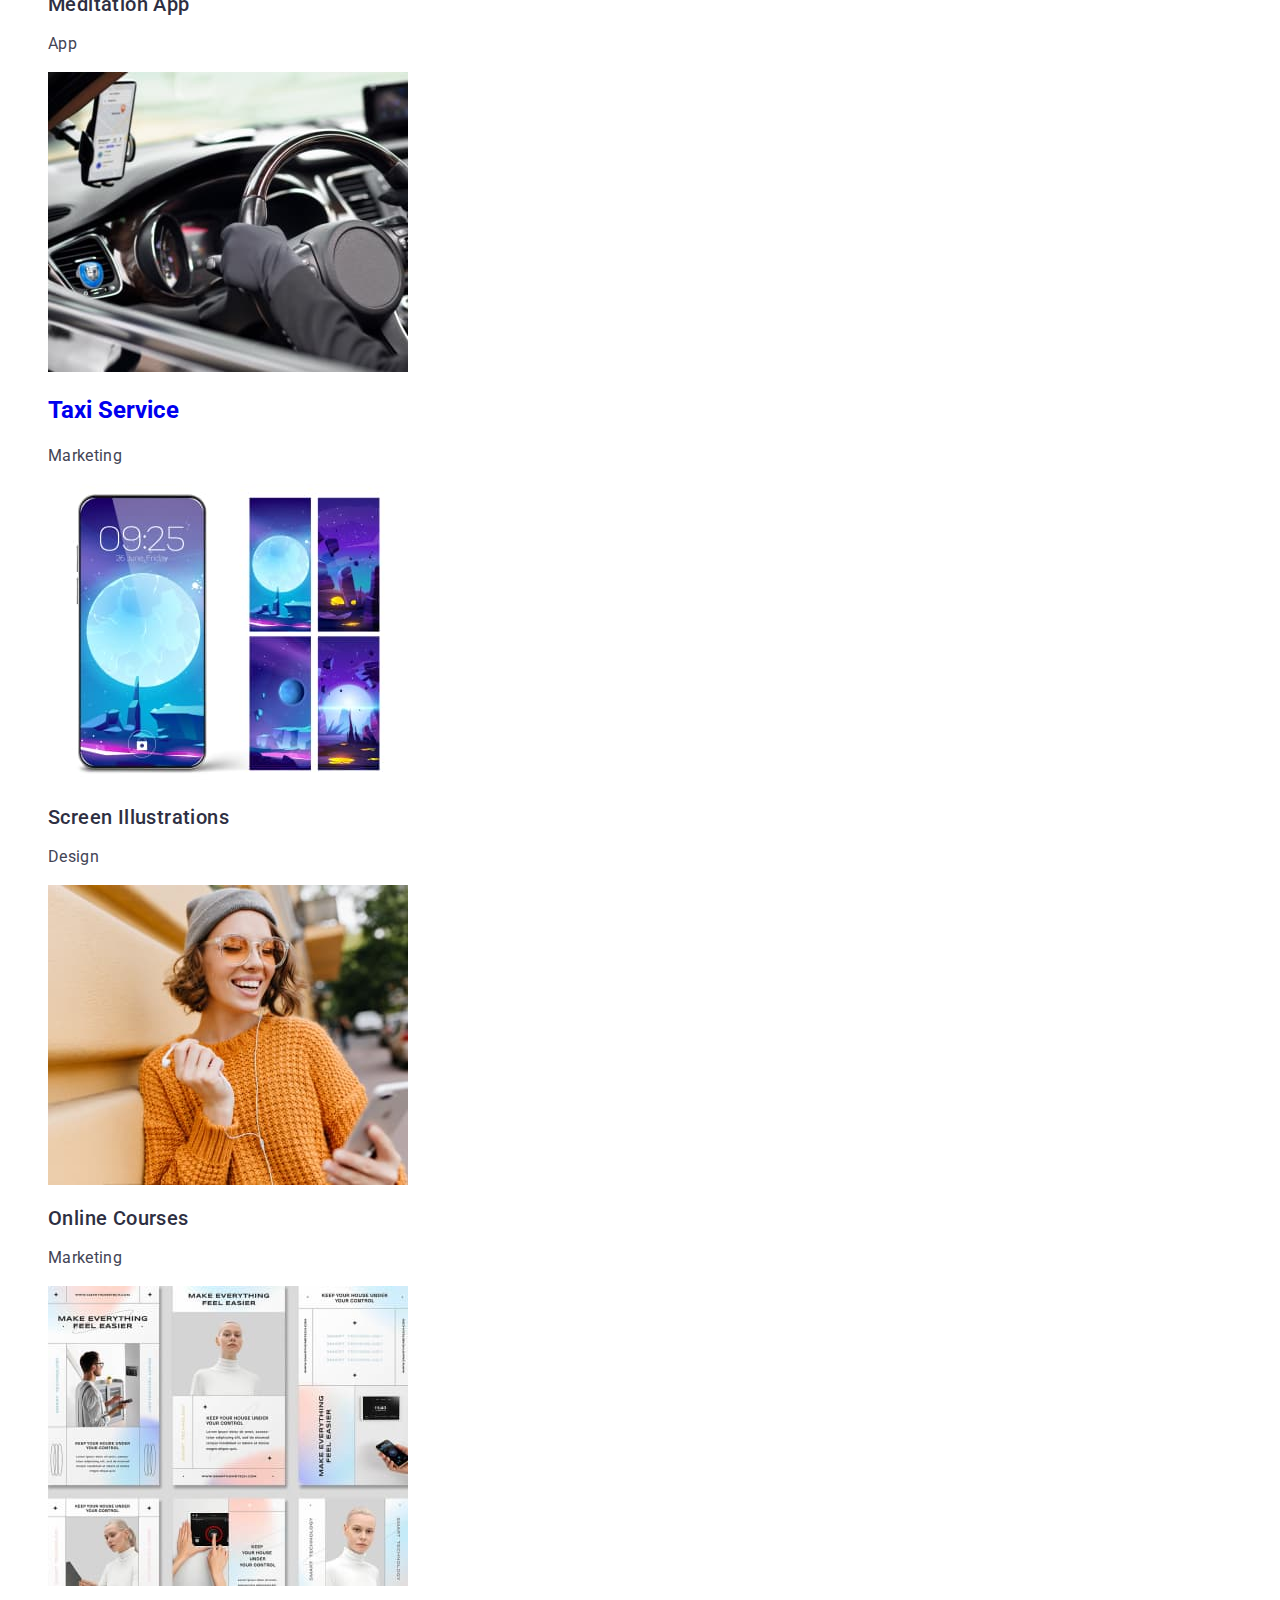
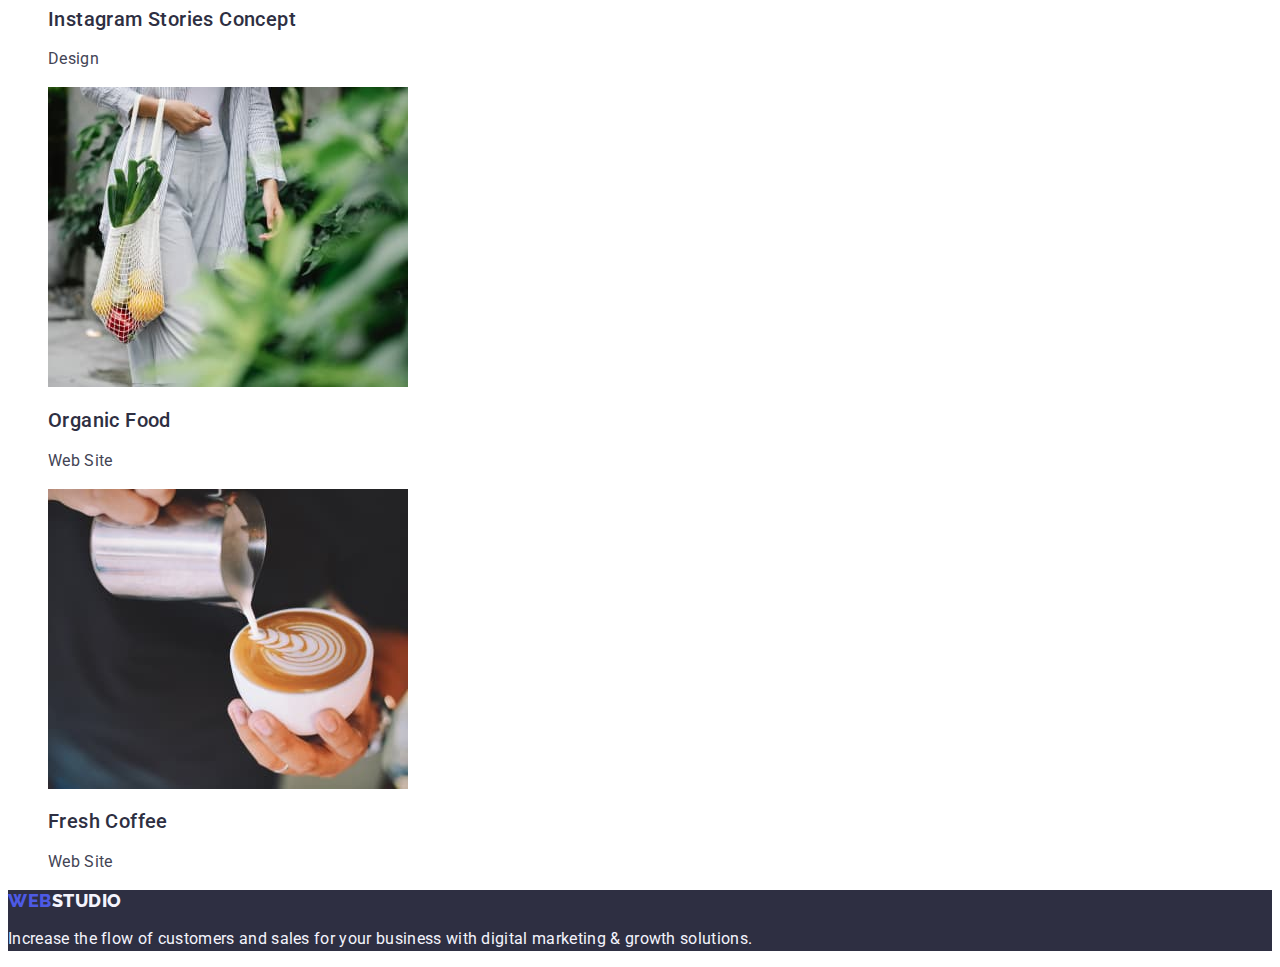
==== commit 7c07625a: "end3" ====
--- a/portfolio.html
+++ b/portfolio.html
@@ -65,7 +65,7 @@
           <li>
             <a class="link" href="./index.html">
             <img src="./images/h2/paymant.jpg" alt="pay_phone" width="360" />
-            <h3>Cashless Payment</h3>
+            <h2>Cashless Payment</h2>
             <p class="parsectitwo">Marketing</p>
           </a>
           </li>
@@ -79,7 +79,7 @@
           <li>
             <a class="link" href="./index.html">
             <img src="./images/h2/taxi.jpg" alt="taxi" width="360" />
-            <h3>Taxi Service</h3>
+            <h2>Taxi Service</h2>
             <p class="parsectitwo">Marketing</p>
           </a>
           </li>
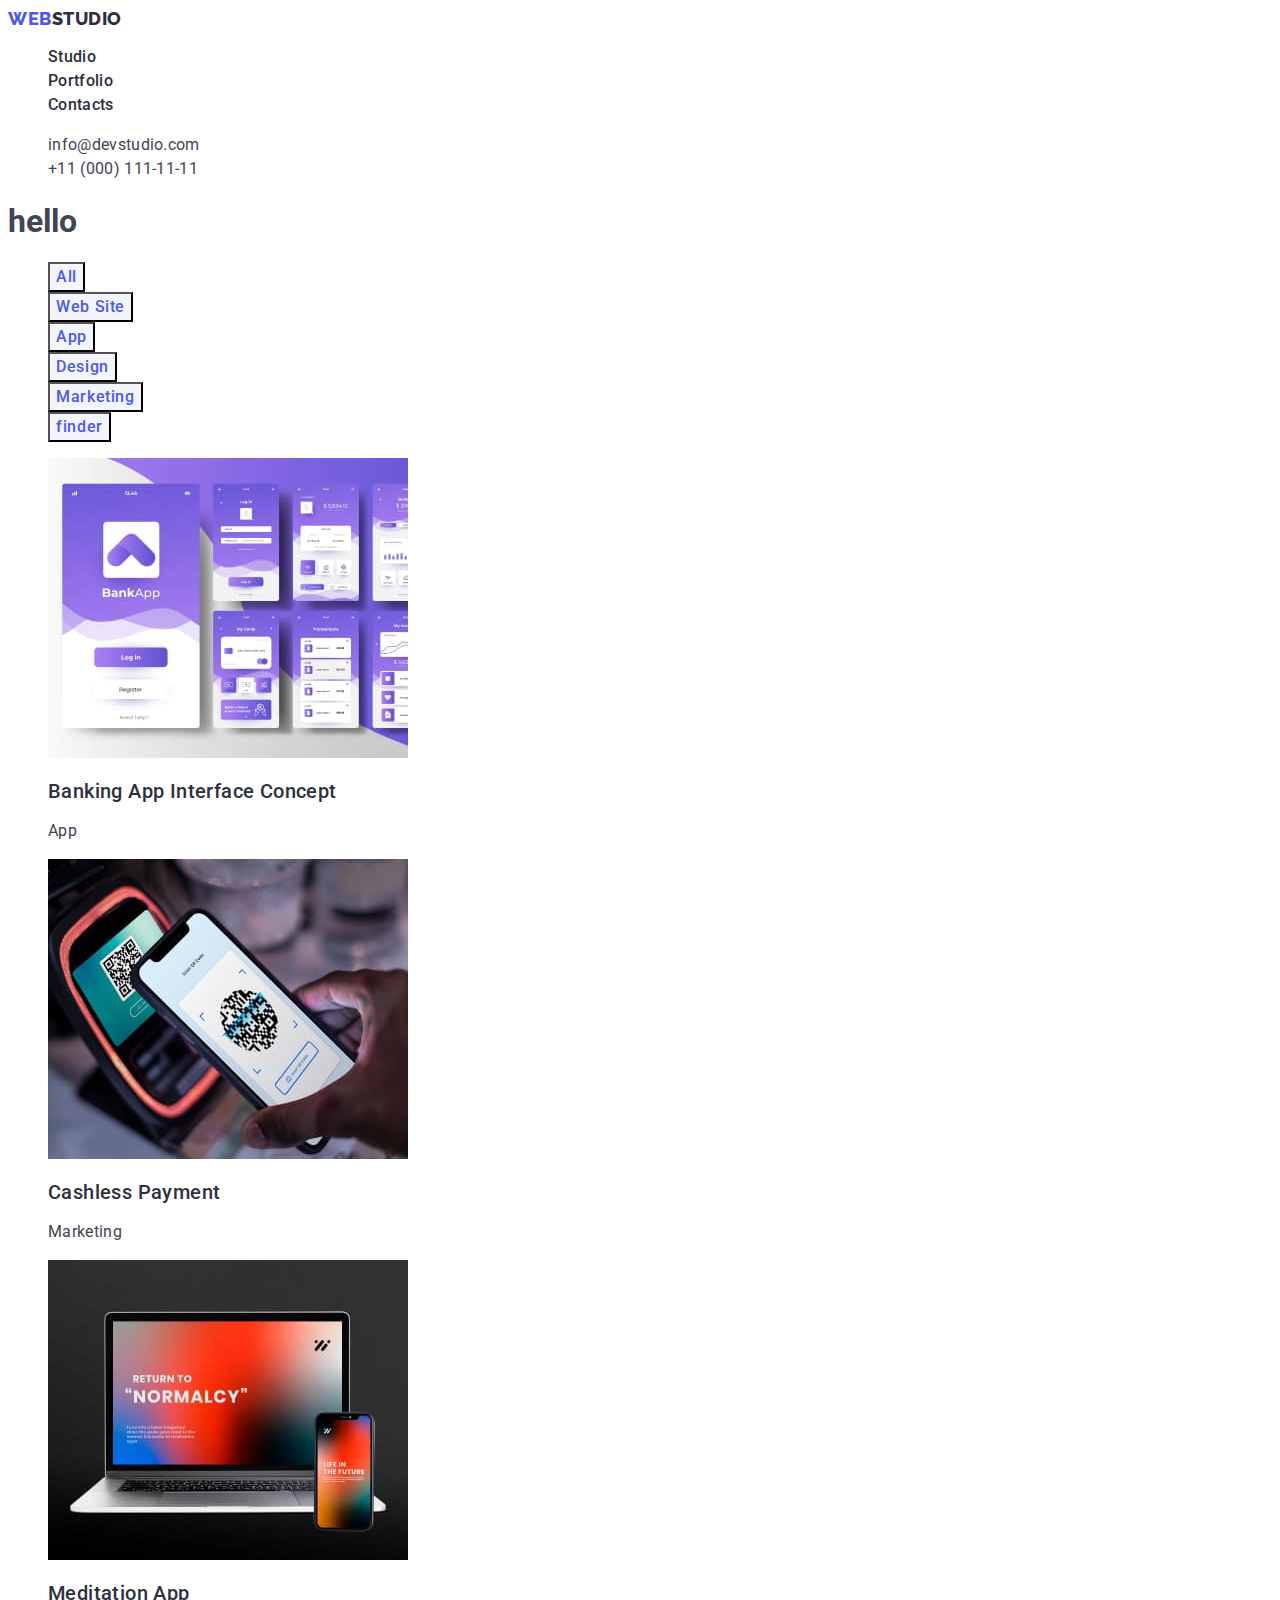
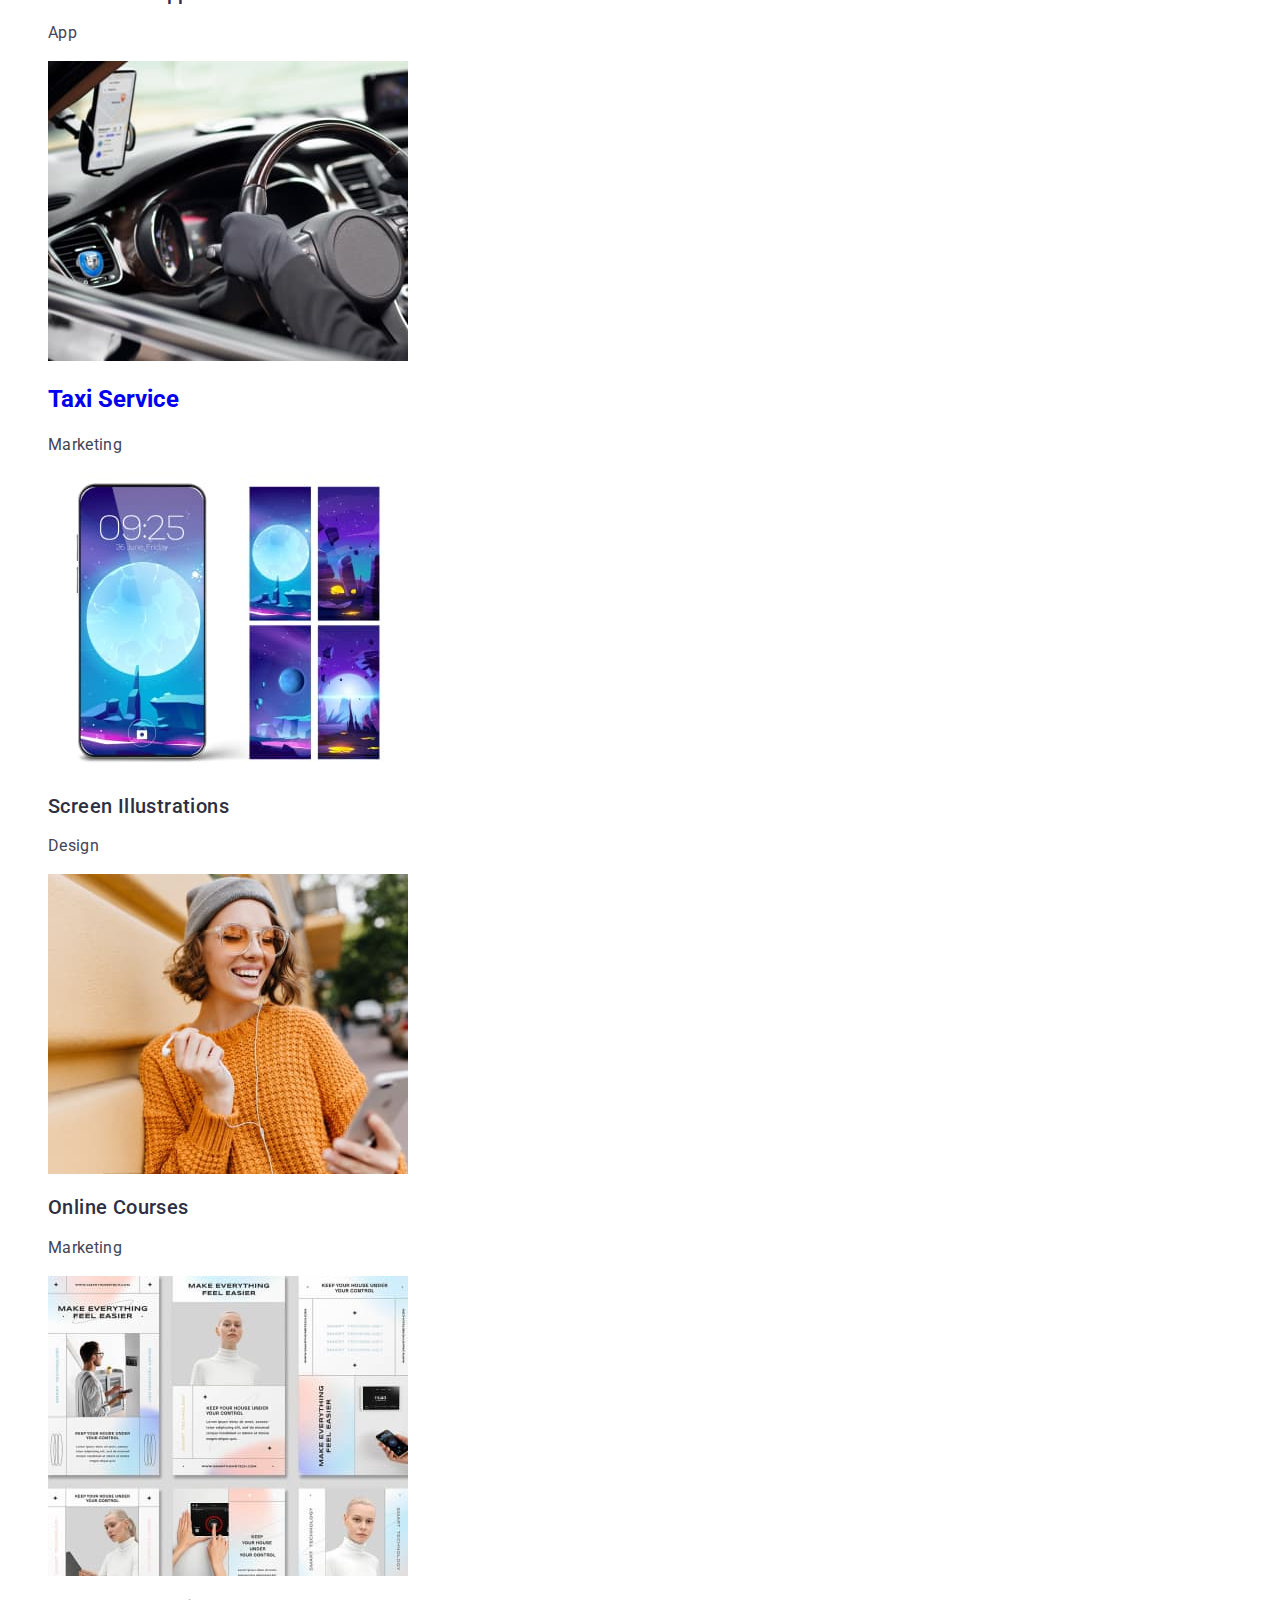
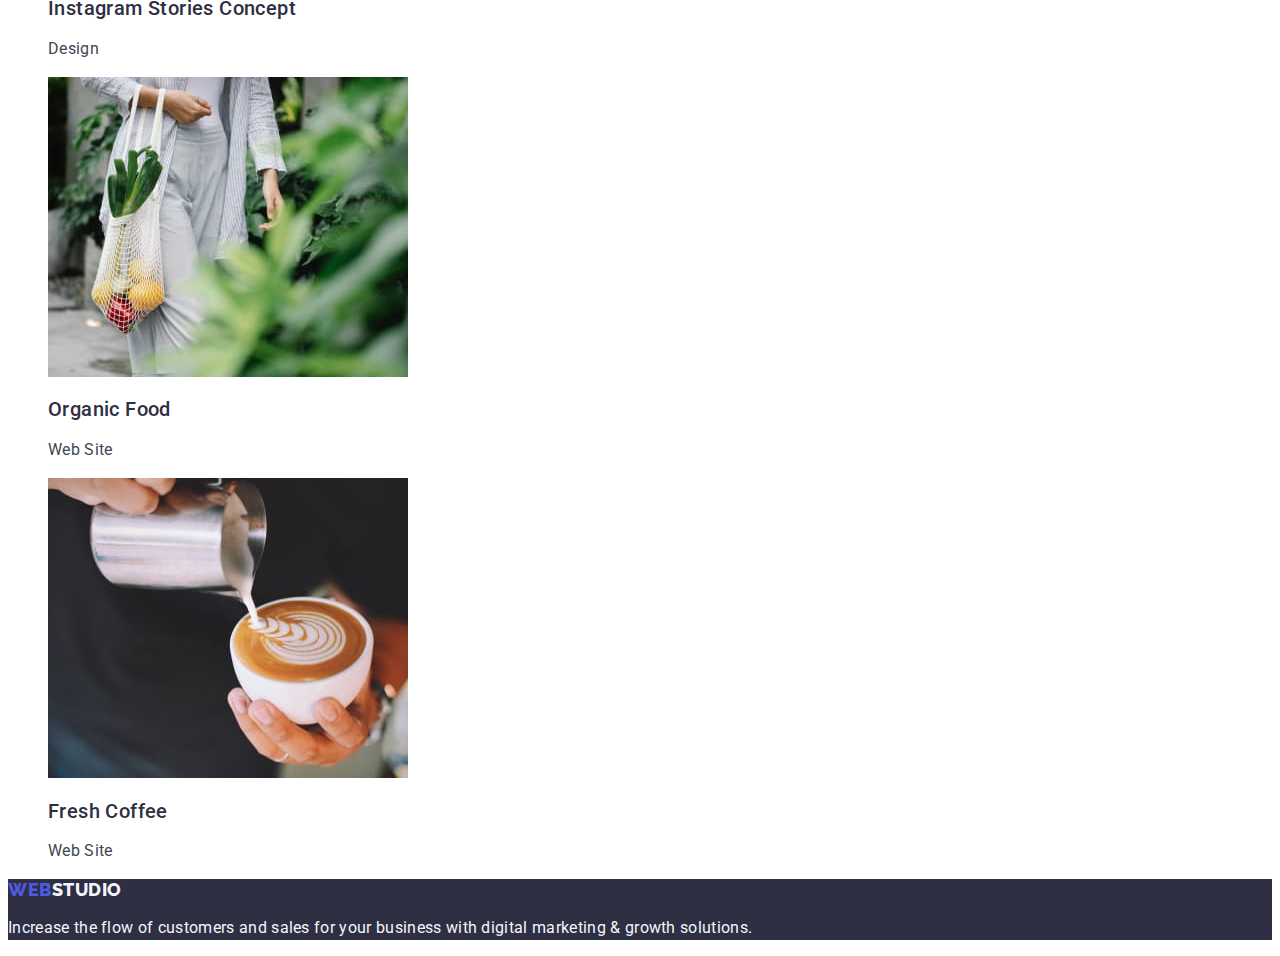
==== commit cbf5897c: "end4" ====
--- a/portfolio.html
+++ b/portfolio.html
@@ -65,7 +65,7 @@
           <li>
             <a class="link" href="./index.html">
             <img src="./images/h2/paymant.jpg" alt="pay_phone" width="360" />
-            <h2>Cashless Payment</h2>
+            <h2 class="headsecti">Cashless Payment</h2>
             <p class="parsectitwo">Marketing</p>
           </a>
           </li>
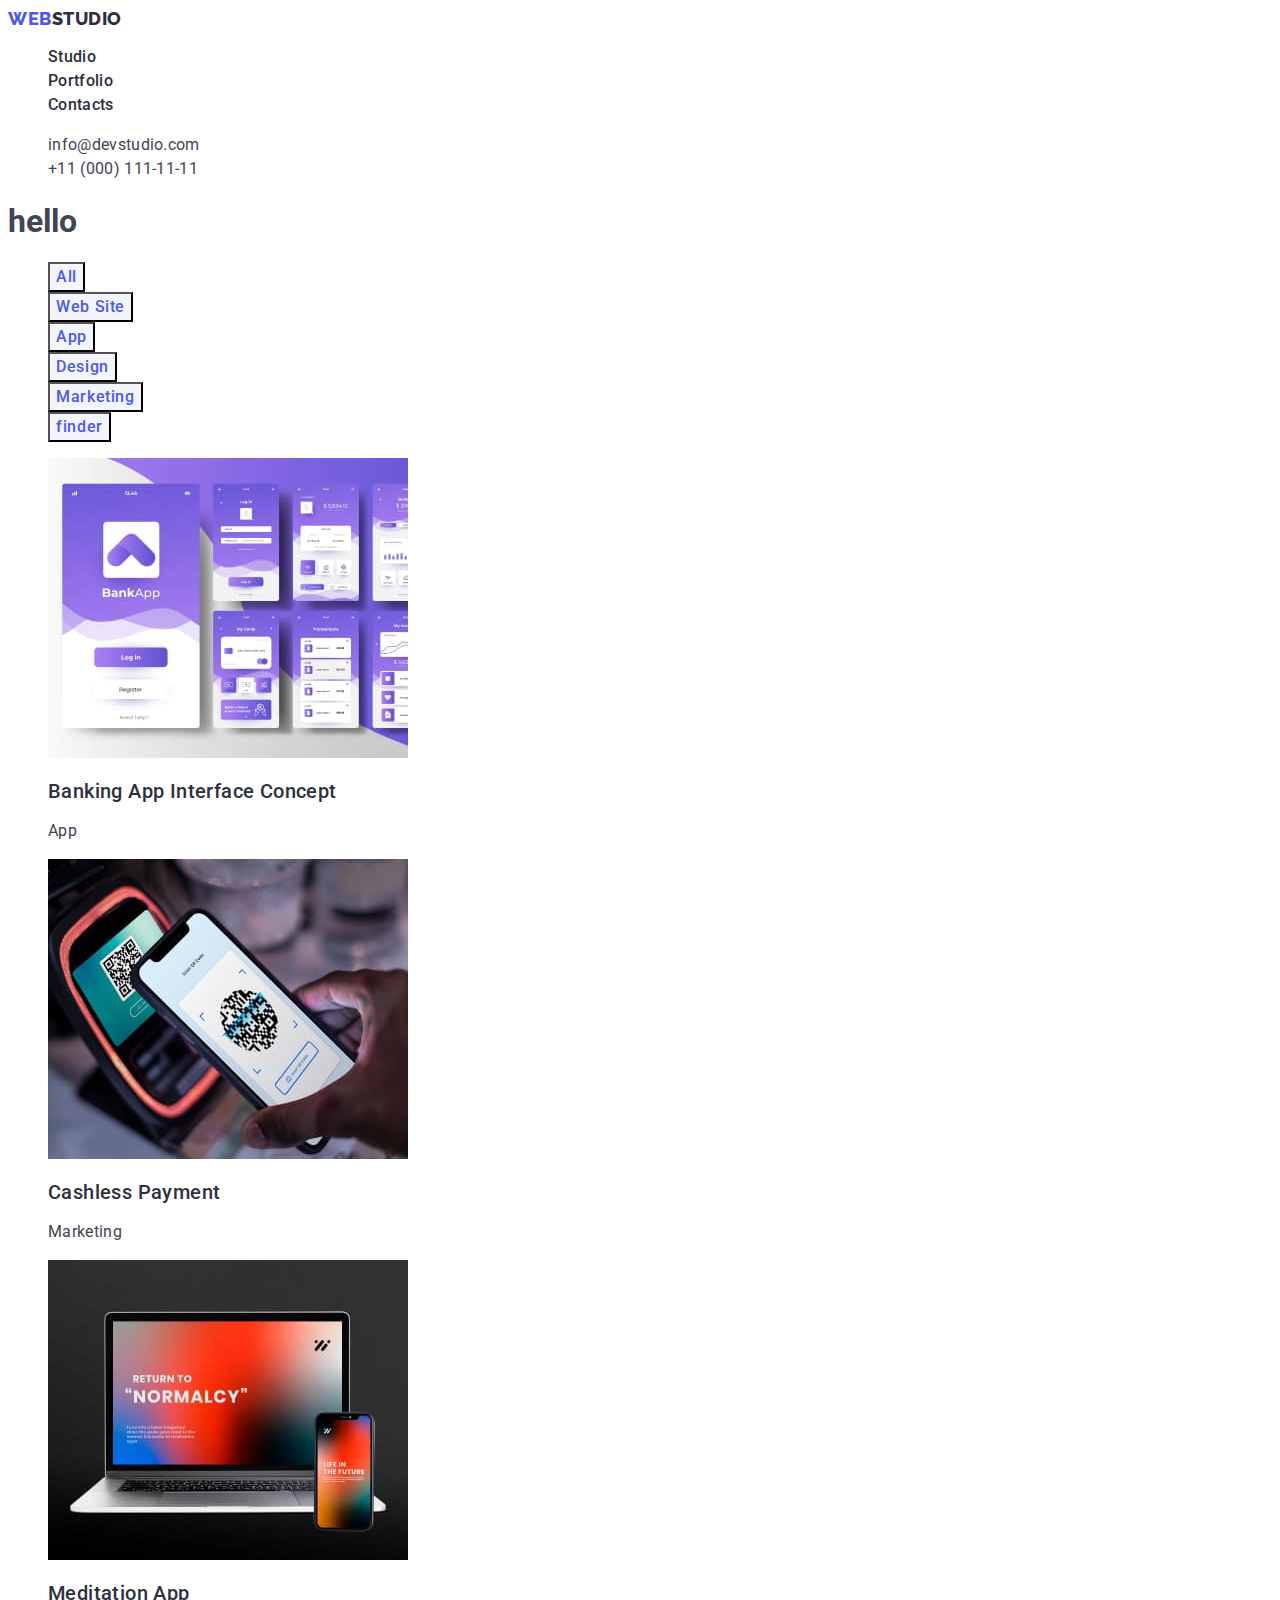
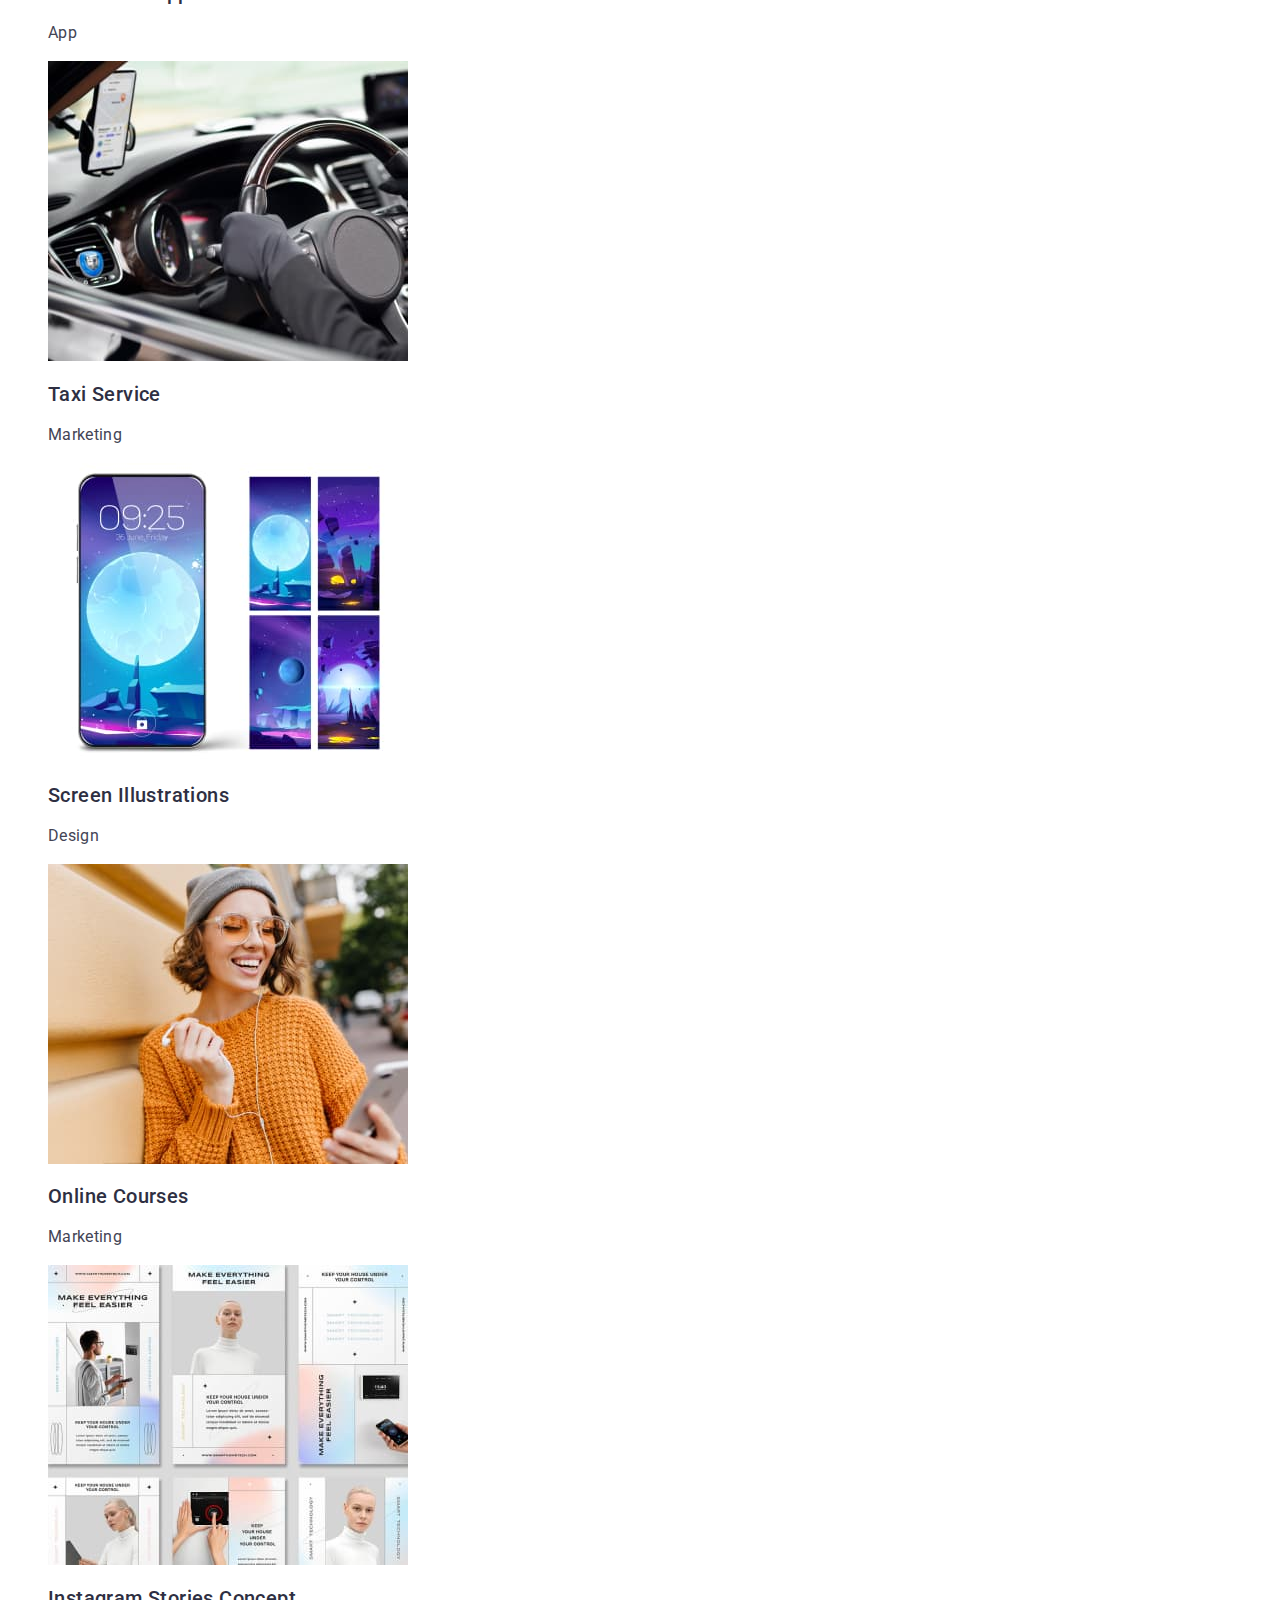
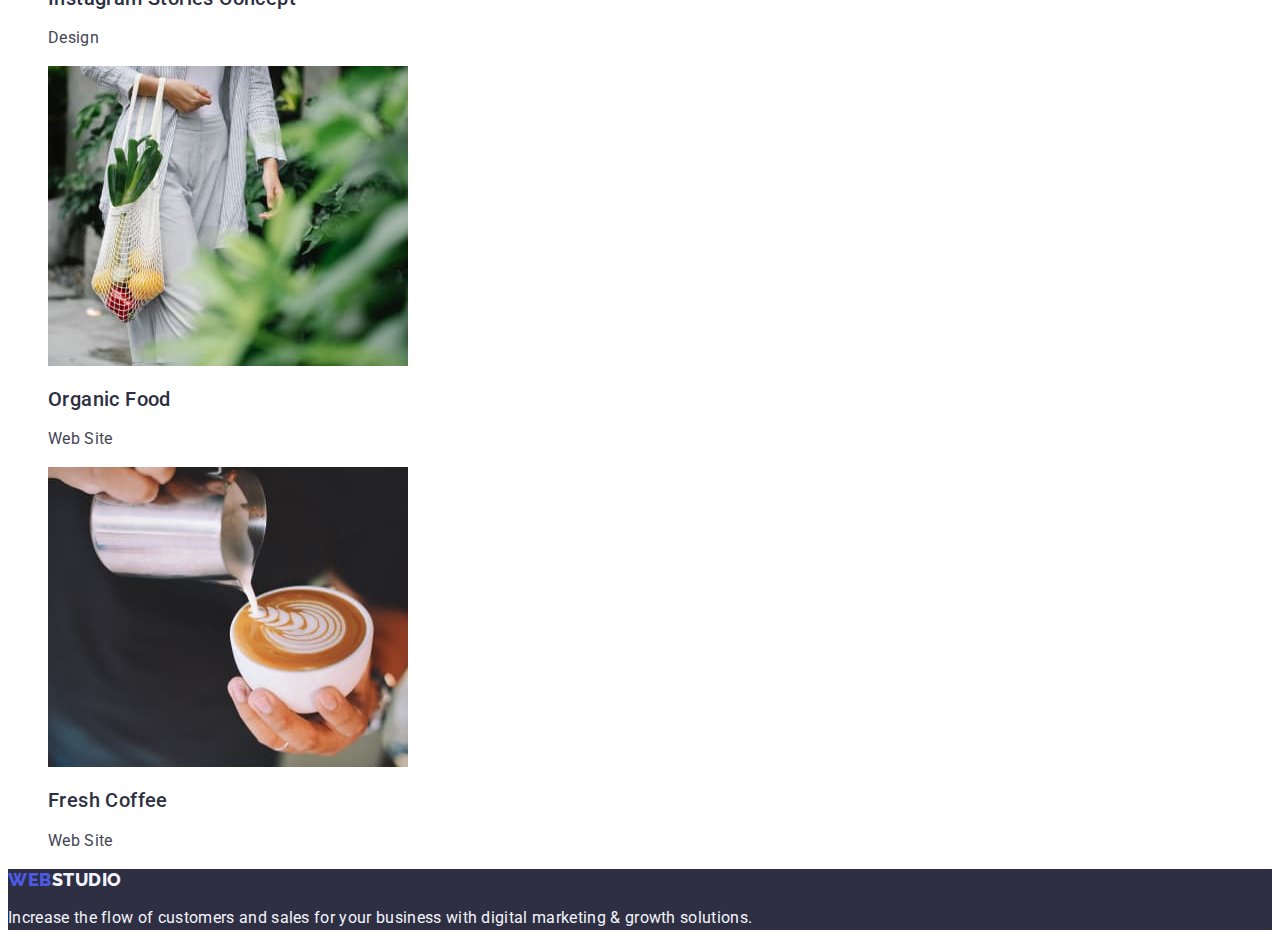
==== commit 7831f498: "end5" ====
--- a/portfolio.html
+++ b/portfolio.html
@@ -79,7 +79,7 @@
           <li>
             <a class="link" href="./index.html">
             <img src="./images/h2/taxi.jpg" alt="taxi" width="360" />
-            <h2>Taxi Service</h2>
+            <h2 class="headsecti">Taxi Service</h2>
             <p class="parsectitwo">Marketing</p>
           </a>
           </li>
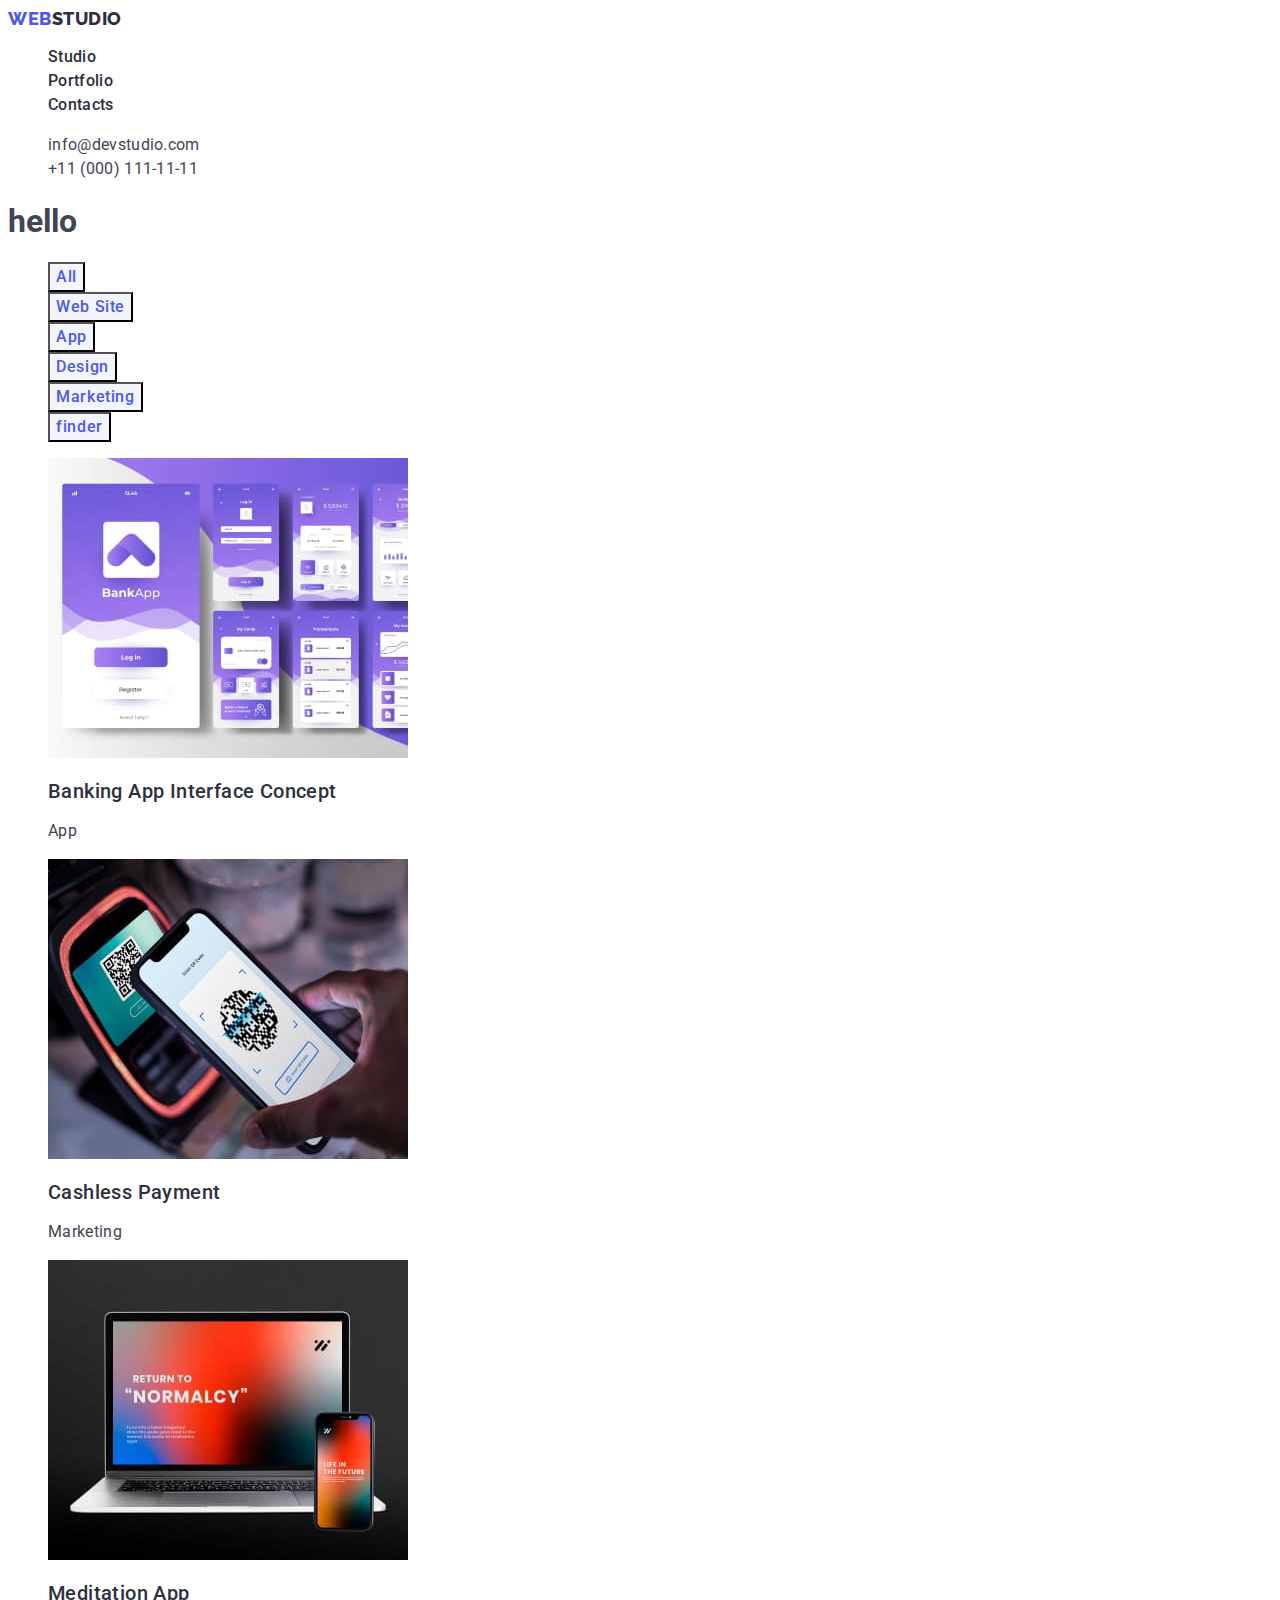
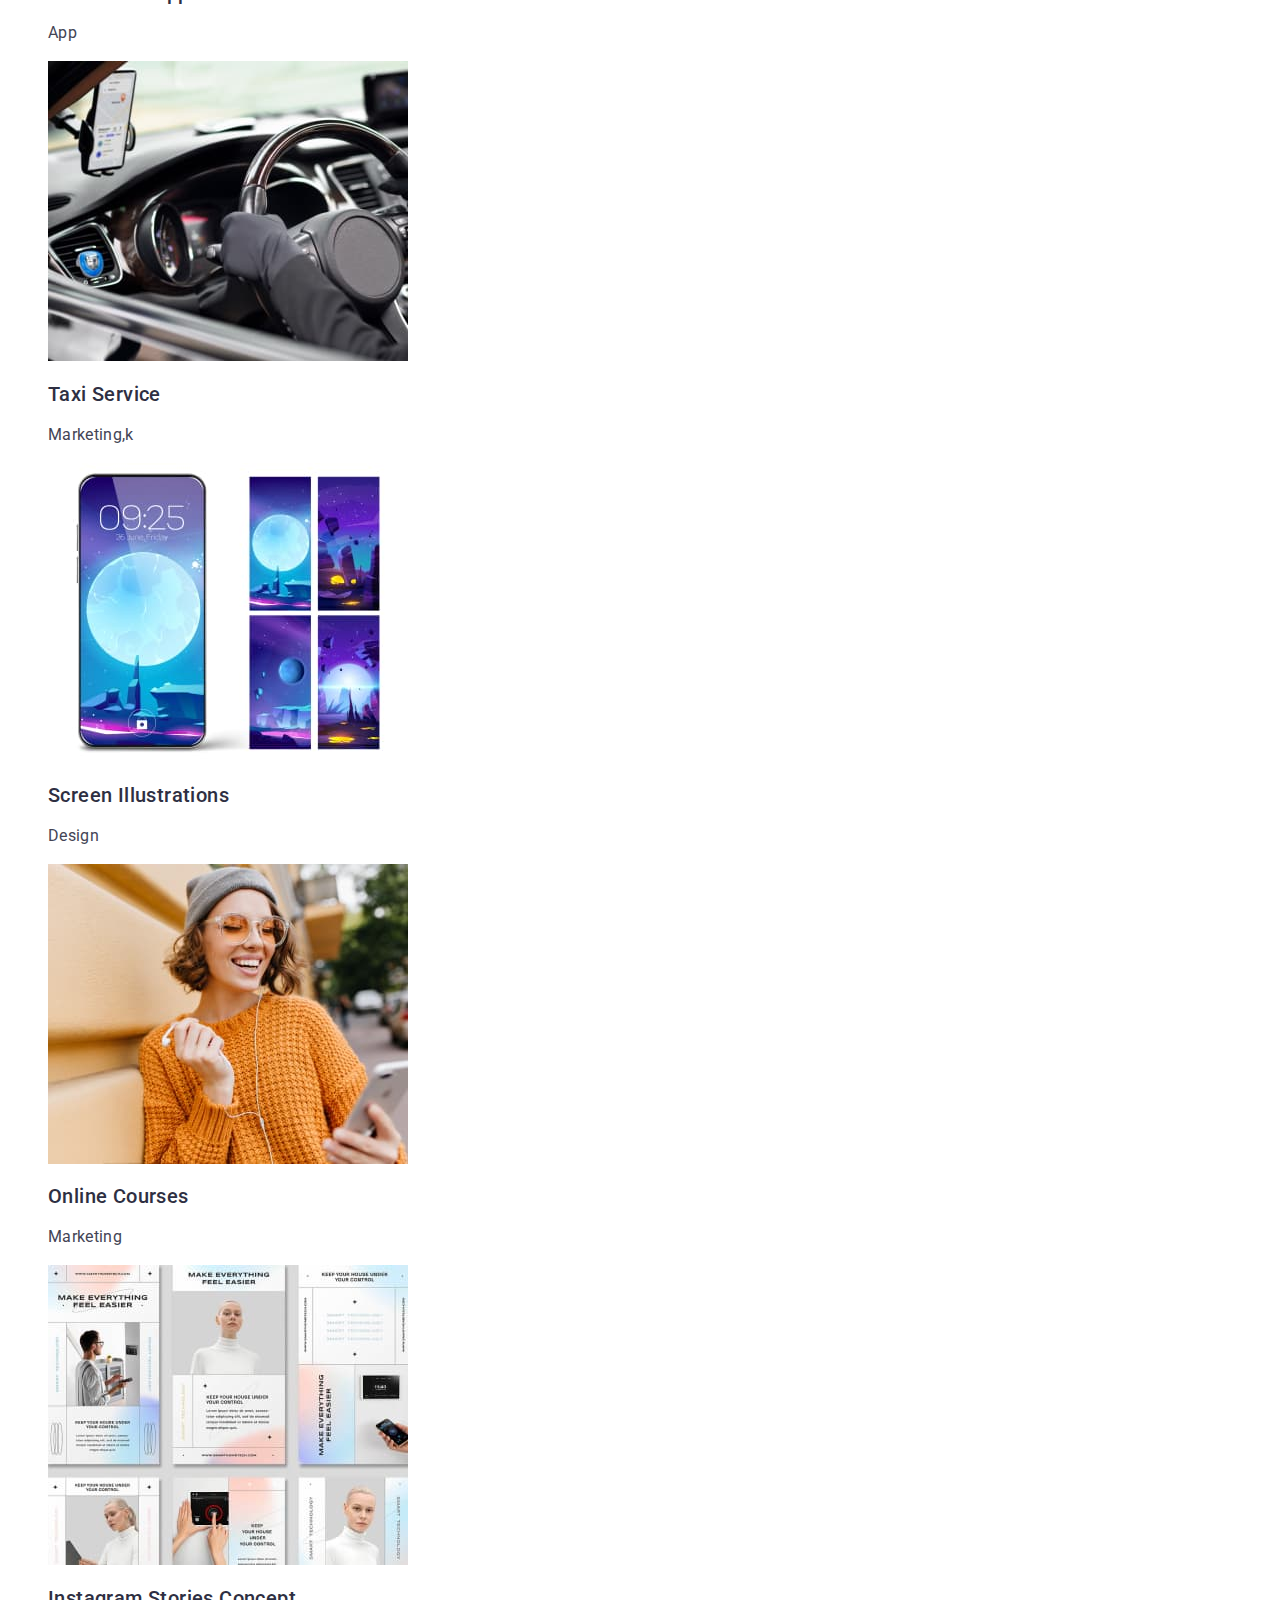
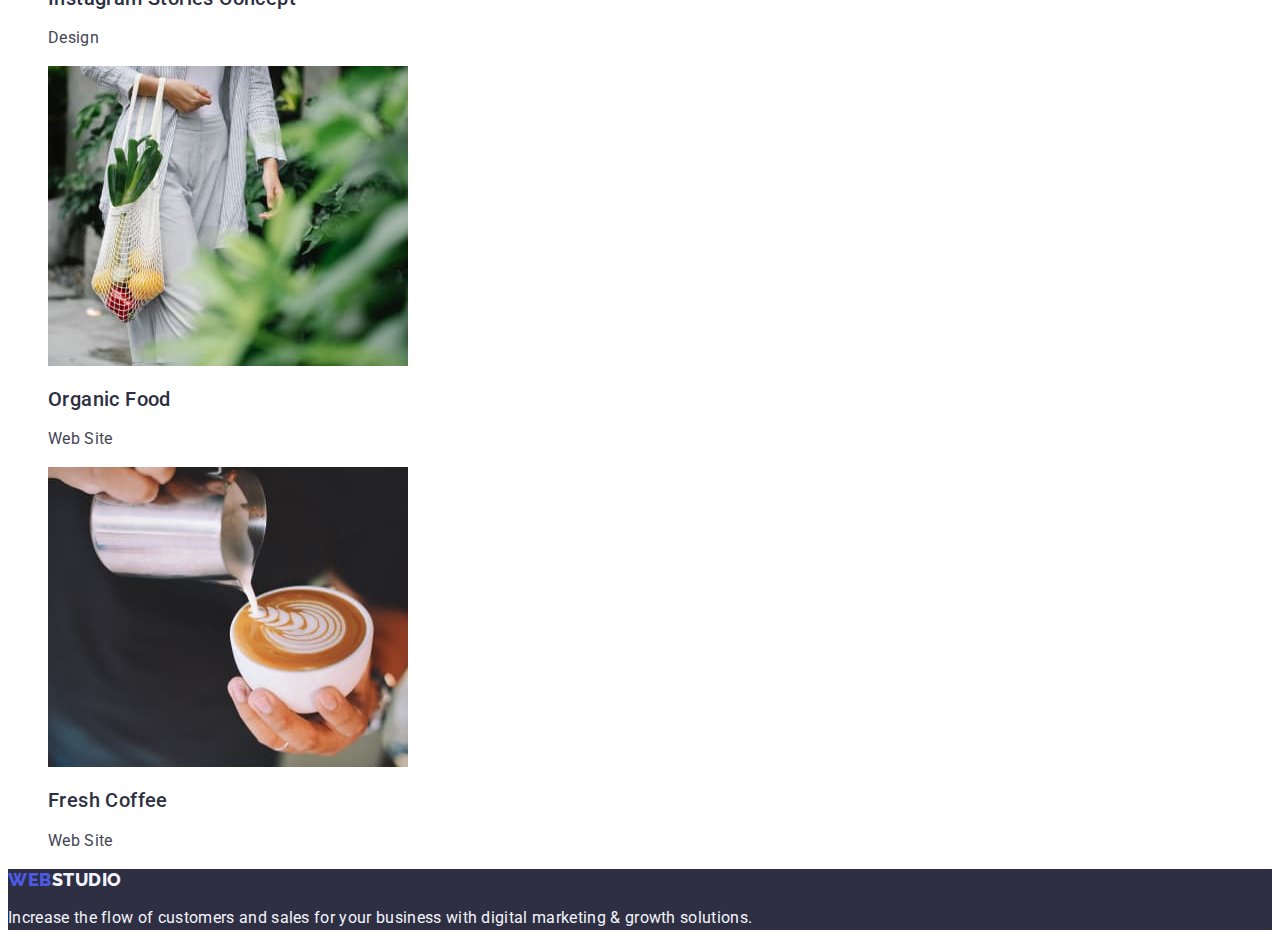
==== commit 5b087f70: "new" ====
--- a/portfolio.html
+++ b/portfolio.html
@@ -80,7 +80,7 @@
             <a class="link" href="./index.html">
             <img src="./images/h2/taxi.jpg" alt="taxi" width="360" />
             <h2 class="headsecti">Taxi Service</h2>
-            <p class="parsectitwo">Marketing</p>
+            <p class="parsectitwo">Marketing,k</p>
           </a>
           </li>
           <li>
